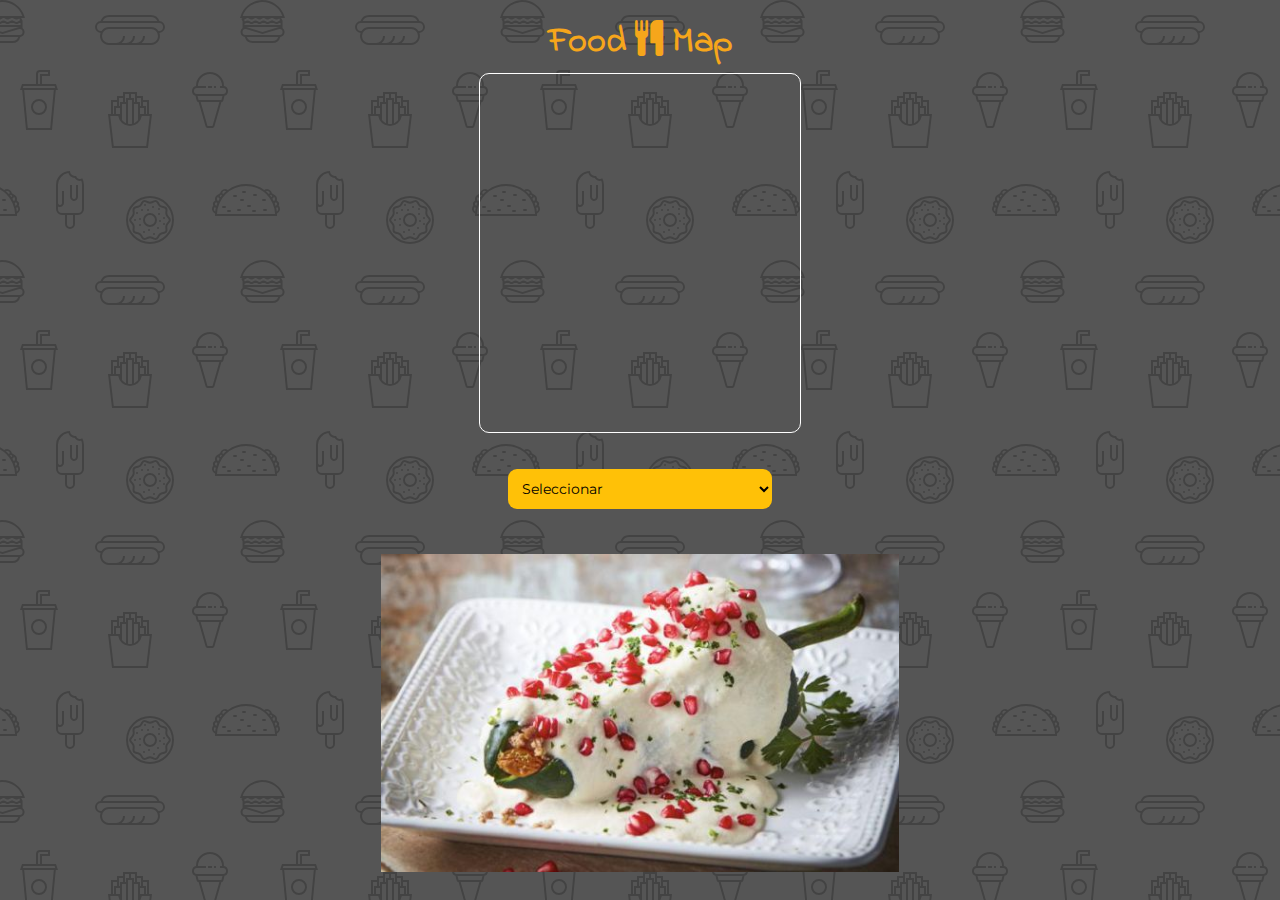
==== views/home.html @ 96c5d4b8 "Añadiendo vista splash y vista principal" ====
<!DOCTYPE html>
<html>
  <head>
    <meta charset="utf-8">
    <meta http-equiv="X-UA-Compatible" content="IE=edge">
    <meta name="viewport" content="width=device-width, initial-scale=1">
    <title>FoodMap - Home</title>
    <link rel="icon" type="image/png" href="../assets/images/icon.png">
    <link href="https://fonts.googleapis.com/css?family=Indie+Flower|Montserrat" rel="stylesheet">
    <link rel="stylesheet" href="https://maxcdn.bootstrapcdn.com/font-awesome/4.7.0/css/font-awesome.min.css">
    <!-- Latest compiled and minified CSS -->
    <link rel="stylesheet" href="https://maxcdn.bootstrapcdn.com/bootstrap/3.3.7/css/bootstrap.min.css" integrity="sha384-BVYiiSIFeK1dGmJRAkycuHAHRg32OmUcww7on3RYdg4Va+PmSTsz/K68vbdEjh4u" crossorigin="anonymous">
    <!-- Optional theme -->
    <link rel="stylesheet" href="https://maxcdn.bootstrapcdn.com/bootstrap/3.3.7/css/bootstrap-theme.min.css" integrity="sha384-rHyoN1iRsVXV4nD0JutlnGaslCJuC7uwjduW9SVrLvRYooPp2bWYgmgJQIXwl/Sp" crossorigin="anonymous">
    <!-- Mi css -->
    <link rel="stylesheet" type="text/css" href="../css/main.css">
  </head>
  <body>
    <main class="container-flex-column background-food">
      <div class="container-fluid">
        <div class="row">
          <div class="col-xs-12">
            <h1 class="text-center">Food <i class="fa fa-cutlery" aria-hidden="true"></i> Map</h1>
         </div>
         <div class="row">
           <div class="col-xs-12">
             <div class="container-map">
               <iframe src="https://www.google.com/maps/embed?pb=!1m10!1m8!1m3!1d15601.50026064973!2d-76.9585448!3d-12.1548486!3m2!1i1024!2i768!4f13.1!5e0!3m2!1ses!2spe!4v1514426864490" width="600" height="450" frameborder="0" style="border:0" allowfullscreen class="col-xs-12"></iframe>
             </div>
           </div>
          </div>
          <div class="row">
           <div class="col-xs-10 col-xs-offset-1">
             <select id="button-select">
               <option value="principal">Seleccionar</option>
               <option value="mexico">Mexicana</option>
               <option value="corea">Coreana</option>
               <option value="japon">Japonesa</option>
               <option value="peru">Peruana</option>
             </select>
           </div>
         </div>
       </div>
      </div>

      <!--Opciones-->
      <div class="container-fluid">
        <div id="principal-view" class="slider">
          <div class="row">
            <div class="col-xs-12">
              <ul>
				       <li>
                 <img src="../assets/images/chile-nogada.jpg" alt="Chile" class="img-responsive">
               </li>
				       <li>
                 <img src="http://youghaltennisclub.ie/wp-content/uploads/2014/06/Tennis-Wallpaper-High-Definition-700x300.jpg" alt="" class="img-responsive">
               </li>
				       <li>
                 <img src="http://welltechnically.com/wp-content/uploads/2013/08/android-wallpapers-700x300.jpg" alt="" class="img-responsive">
               </li>
				       <li>
                 <img src="http://welltechnically.com/wp-content/uploads/2013/09/android-widescreen-wallpaper-14165-hd-wallpapers-700x300.jpg" alt="" class="img-responsive">
               </li>
			        </ul>
            </div>
          </div>
        </div>

        <!--Comida mexicana-->
        <div id="mexican-food" class="hidden margin-div">
          <div class="row">
            <div class="col-xs-6">
              <img src="../assets/images/tacos.jpg" alt="" class="img-responsive imagen-circle">
            </div>
            <div class="col-xs-6">
              <img src="../assets/images/quesadillas.jpg" alt="" class="img-responsive imagen-circle">
            </div>
          </div>
          <div class="row">
            <div class="col-xs-6">
              <img src="../assets/images/enchiladas.jpg" alt="" class="img-responsive imagen-circle">
            </div>
            <div class="col-xs-6">
              <img src="../assets/images/chile-nogada.jpg" alt="" class="img-responsive imagen-circle">
            </div>
          </div>
          <div class="row">
            <div class="col-xs-6">
              <img src="../assets/images/tacos-pastor.jpg" alt="" class="img-responsive imagen-circle">
            </div>
            <div class="col-xs-6">
              <img src="../assets/images/pozole.jpg" alt="" class="img-responsive imagen-circle">
            </div>
          </div>
        </div>

        <!--Comida coreana-->
        <div id="korean-food" class="hidden margin-div">
          <div class="row">
            <div class="col-xs-6">
              <img src="../assets/images/kimbap.jpg" alt="" class="img-responsive imagen-circle">
            </div>
            <div class="col-xs-6">
              <img src="../assets/images/kimbap.jpg" alt="" class="img-responsive imagen-circle">
            </div>
          </div>
          <div class="row">
            <div class="col-xs-6">
              <img src="../assets/images/kimbap.jpg" alt="" class="img-responsive imagen-circle">
            </div>
            <div class="col-xs-6">
              <img src="../assets/images/kimbap.jpg" alt="" class="img-responsive imagen-circle">
            </div>
          </div>
          <div class="row">
            <div class="col-xs-6">
              <img src="../assets/images/kimbap.jpg" alt="" class="img-responsive imagen-circle">
            </div>
            <div class="col-xs-6">
              <img src="../assets/images/kimbap.jpg" alt="" class="img-responsive imagen-circle">
            </div>
          </div>
        </div>

        <!--Comida japonesa-->
        <div id="japanese-food" class="hidden margin-div">
          <div class="row">
            <div class="col-xs-6">
              <img src="../assets/images/kimbap.jpg" alt="" class="img-responsive imagen-circle">
            </div>
            <div class="col-xs-6">
              <img src="../assets/images/kimbap.jpg" alt="" class="img-responsive imagen-circle">
            </div>
          </div>
          <div class="row">
            <div class="col-xs-6">
              <img src="../assets/images/kimbap.jpg" alt="" class="img-responsive imagen-circle">
            </div>
            <div class="col-xs-6">
              <img src="../assets/images/kimbap.jpg" alt="" class="img-responsive imagen-circle">
            </div>
          </div>
          <div class="row">
            <div class="col-xs-6">
              <img src="../assets/images/kimbap.jpg" alt="" class="img-responsive imagen-circle">
            </div>
            <div class="col-xs-6">
              <img src="../assets/images/kimbap.jpg" alt="" class="img-responsive imagen-circle">
            </div>
          </div>
        </div>

        <!--Comida peruana-->
        <div id="peruvian-food" class="hidden margin-div">
          <div class="row">
            <div class="col-xs-6">
              <img src="../assets/images/kimbap.jpg" alt="" class="img-responsive imagen-circle">
            </div>
            <div class="col-xs-6">
              <img src="../assets/images/kimbap.jpg" alt="" class="img-responsive imagen-circle">
            </div>
          </div>
          <div class="row">
            <div class="col-xs-6">
              <img src="../assets/images/kimbap.jpg" alt="" class="img-responsive imagen-circle">
            </div>
            <div class="col-xs-6">
              <img src="../assets/images/kimbap.jpg" alt="" class="img-responsive imagen-circle">
            </div>
          </div>
          <div class="row">
            <div class="col-xs-6">
              <img src="../assets/images/kimbap.jpg" alt="" class="img-responsive imagen-circle">
            </div>
            <div class="col-xs-6">
              <img src="../assets/images/kimbap.jpg" alt="" class="img-responsive imagen-circle">
            </div>
          </div>
        </div>

        <!--Comida venezolana-->
        <div id="venezuelan-food" class="hidden margin-div">
          <div class="row">
            <div class="col-xs-6">
              <img src="../assets/images/kimbap.jpg" alt="" class="img-responsive imagen-circle">
            </div>
            <div class="col-xs-6">
              <img src="../assets/images/kimbap.jpg" alt="" class="img-responsive imagen-circle">
            </div>
          </div>
          <div class="row">
            <div class="col-xs-6">
              <img src="../assets/images/kimbap.jpg" alt="" class="img-responsive imagen-circle">
            </div>
            <div class="col-xs-6">
              <img src="../assets/images/kimbap.jpg" alt="" class="img-responsive imagen-circle">
            </div>
          </div>
          <div class="row">
            <div class="col-xs-6">
              <img src="../assets/images/kimbap.jpg" alt="" class="img-responsive">
            </div>
            <div class="col-xs-6">
            <img src="../assets/images/kimbap.jpg" alt="" class="img-responsive">
            </div>
          </div>
        </div>
      </div>
    </main>

    <script type="text/javascript" src="../vendors/jQuery/jquery-3.2.1.min.js"></script>
    <script src="https://maxcdn.bootstrapcdn.com/bootstrap/3.3.7/js/bootstrap.min.js" integrity="sha384-Tc5IQib027qvyjSMfHjOMaLkfuWVxZxUPnCJA7l2mCWNIpG9mGCD8wGNIcPD7Txa" crossorigin="anonymous"></script>
    <script type="text/javascript" src="../js/home.js"></script>
  </body>
</html>
---- css/main.css ----
* {
  margin: 0;
  padding: 0;
  box-sizing: border-box;
}
body{
  font-family: 'Montserrat', sans-serif;
  background-color: rgba(43,43,43,0.8);
  background-image: url("data:image/svg+xml,%3Csvg xmlns='http://www.w3.org/2000/svg' width='260' height='260' viewBox='0 0 260 260'%3E%3Cg fill-rule='evenodd'%3E%3Cg fill='%233c3c3c' fill-opacity='0.72'%3E%3Cpath d='M24.37 16c.2.65.39 1.32.54 2H21.17l1.17 2.34.45.9-.24.11V28a5 5 0 0 1-2.23 8.94l-.02.06a8 8 0 0 1-7.75 6h-20a8 8 0 0 1-7.74-6l-.02-.06A5 5 0 0 1-17.45 28v-6.76l-.79-1.58-.44-.9.9-.44.63-.32H-20a23.01 23.01 0 0 1 44.37-2zm-36.82 2a1 1 0 0 0-.44.1l-3.1 1.56.89 1.79 1.31-.66a3 3 0 0 1 2.69 0l2.2 1.1a1 1 0 0 0 .9 0l2.21-1.1a3 3 0 0 1 2.69 0l2.2 1.1a1 1 0 0 0 .9 0l2.21-1.1a3 3 0 0 1 2.69 0l2.2 1.1a1 1 0 0 0 .86.02l2.88-1.27a3 3 0 0 1 2.43 0l2.88 1.27a1 1 0 0 0 .85-.02l3.1-1.55-.89-1.79-1.42.71a3 3 0 0 1-2.56.06l-2.77-1.23a1 1 0 0 0-.4-.09h-.01a1 1 0 0 0-.4.09l-2.78 1.23a3 3 0 0 1-2.56-.06l-2.3-1.15a1 1 0 0 0-.45-.11h-.01a1 1 0 0 0-.44.1L.9 19.22a3 3 0 0 1-2.69 0l-2.2-1.1a1 1 0 0 0-.45-.11h-.01a1 1 0 0 0-.44.1l-2.21 1.11a3 3 0 0 1-2.69 0l-2.2-1.1a1 1 0 0 0-.45-.11h-.01zm0-2h-4.9a21.01 21.01 0 0 1 39.61 0h-2.09l-.06-.13-.26.13h-32.31zm30.35 7.68l1.36-.68h1.3v2h-36v-1.15l.34-.17 1.36-.68h2.59l1.36.68a3 3 0 0 0 2.69 0l1.36-.68h2.59l1.36.68a3 3 0 0 0 2.69 0L2.26 23h2.59l1.36.68a3 3 0 0 0 2.56.06l1.67-.74h3.23l1.67.74a3 3 0 0 0 2.56-.06zM-13.82 27l16.37 4.91L18.93 27h-32.75zm-.63 2h.34l16.66 5 16.67-5h.33a3 3 0 1 1 0 6h-34a3 3 0 1 1 0-6zm1.35 8a6 6 0 0 0 5.65 4h20a6 6 0 0 0 5.66-4H-13.1z'/%3E%3Cpath id='path6_fill-copy' d='M284.37 16c.2.65.39 1.32.54 2H281.17l1.17 2.34.45.9-.24.11V28a5 5 0 0 1-2.23 8.94l-.02.06a8 8 0 0 1-7.75 6h-20a8 8 0 0 1-7.74-6l-.02-.06a5 5 0 0 1-2.24-8.94v-6.76l-.79-1.58-.44-.9.9-.44.63-.32H240a23.01 23.01 0 0 1 44.37-2zm-36.82 2a1 1 0 0 0-.44.1l-3.1 1.56.89 1.79 1.31-.66a3 3 0 0 1 2.69 0l2.2 1.1a1 1 0 0 0 .9 0l2.21-1.1a3 3 0 0 1 2.69 0l2.2 1.1a1 1 0 0 0 .9 0l2.21-1.1a3 3 0 0 1 2.69 0l2.2 1.1a1 1 0 0 0 .86.02l2.88-1.27a3 3 0 0 1 2.43 0l2.88 1.27a1 1 0 0 0 .85-.02l3.1-1.55-.89-1.79-1.42.71a3 3 0 0 1-2.56.06l-2.77-1.23a1 1 0 0 0-.4-.09h-.01a1 1 0 0 0-.4.09l-2.78 1.23a3 3 0 0 1-2.56-.06l-2.3-1.15a1 1 0 0 0-.45-.11h-.01a1 1 0 0 0-.44.1l-2.21 1.11a3 3 0 0 1-2.69 0l-2.2-1.1a1 1 0 0 0-.45-.11h-.01a1 1 0 0 0-.44.1l-2.21 1.11a3 3 0 0 1-2.69 0l-2.2-1.1a1 1 0 0 0-.45-.11h-.01zm0-2h-4.9a21.01 21.01 0 0 1 39.61 0h-2.09l-.06-.13-.26.13h-32.31zm30.35 7.68l1.36-.68h1.3v2h-36v-1.15l.34-.17 1.36-.68h2.59l1.36.68a3 3 0 0 0 2.69 0l1.36-.68h2.59l1.36.68a3 3 0 0 0 2.69 0l1.36-.68h2.59l1.36.68a3 3 0 0 0 2.56.06l1.67-.74h3.23l1.67.74a3 3 0 0 0 2.56-.06zM246.18 27l16.37 4.91L278.93 27h-32.75zm-.63 2h.34l16.66 5 16.67-5h.33a3 3 0 1 1 0 6h-34a3 3 0 1 1 0-6zm1.35 8a6 6 0 0 0 5.65 4h20a6 6 0 0 0 5.66-4H246.9z'/%3E%3Cpath d='M159.5 21.02A9 9 0 0 0 151 15h-42a9 9 0 0 0-8.5 6.02 6 6 0 0 0 .02 11.96A8.99 8.99 0 0 0 109 45h42a9 9 0 0 0 8.48-12.02 6 6 0 0 0 .02-11.96zM151 17h-42a7 7 0 0 0-6.33 4h54.66a7 7 0 0 0-6.33-4zm-9.34 26a8.98 8.98 0 0 0 3.34-7h-2a7 7 0 0 1-7 7h-4.34a8.98 8.98 0 0 0 3.34-7h-2a7 7 0 0 1-7 7h-4.34a8.98 8.98 0 0 0 3.34-7h-2a7 7 0 0 1-7 7h-7a7 7 0 1 1 0-14h42a7 7 0 1 1 0 14h-9.34zM109 27a9 9 0 0 0-7.48 4H101a4 4 0 1 1 0-8h58a4 4 0 0 1 0 8h-.52a9 9 0 0 0-7.48-4h-42z'/%3E%3Cpath d='M39 115a8 8 0 1 0 0-16 8 8 0 0 0 0 16zm6-8a6 6 0 1 1-12 0 6 6 0 0 1 12 0zm-3-29v-2h8v-6H40a4 4 0 0 0-4 4v10H22l-1.33 4-.67 2h2.19L26 130h26l3.81-40H58l-.67-2L56 84H42v-6zm-4-4v10h2V74h8v-2h-8a2 2 0 0 0-2 2zm2 12h14.56l.67 2H22.77l.67-2H40zm13.8 4H24.2l3.62 38h22.36l3.62-38z'/%3E%3Cpath d='M129 92h-6v4h-6v4h-6v14h-3l.24 2 3.76 32h36l3.76-32 .24-2h-3v-14h-6v-4h-6v-4h-8zm18 22v-12h-4v4h3v8h1zm-3 0v-6h-4v6h4zm-6 6v-16h-4v19.17c1.6-.7 2.97-1.8 4-3.17zm-6 3.8V100h-4v23.8a10.04 10.04 0 0 0 4 0zm-6-.63V104h-4v16a10.04 10.04 0 0 0 4 3.17zm-6-9.17v-6h-4v6h4zm-6 0v-8h3v-4h-4v12h1zm27-12v-4h-4v4h3v4h1v-4zm-6 0v-8h-4v4h3v4h1zm-6-4v-4h-4v8h1v-4h3zm-6 4v-4h-4v8h1v-4h3zm7 24a12 12 0 0 0 11.83-10h7.92l-3.53 30h-32.44l-3.53-30h7.92A12 12 0 0 0 130 126z'/%3E%3Cpath d='M212 86v2h-4v-2h4zm4 0h-2v2h2v-2zm-20 0v.1a5 5 0 0 0-.56 9.65l.06.25 1.12 4.48a2 2 0 0 0 1.94 1.52h.01l7.02 24.55a2 2 0 0 0 1.92 1.45h4.98a2 2 0 0 0 1.92-1.45l7.02-24.55a2 2 0 0 0 1.95-1.52L224.5 96l.06-.25a5 5 0 0 0-.56-9.65V86a14 14 0 0 0-28 0zm4 0h6v2h-9a3 3 0 1 0 0 6H223a3 3 0 1 0 0-6H220v-2h2a12 12 0 1 0-24 0h2zm-1.44 14l-1-4h24.88l-1 4h-22.88zm8.95 26l-6.86-24h18.7l-6.86 24h-4.98zM150 242a22 22 0 1 0 0-44 22 22 0 0 0 0 44zm24-22a24 24 0 1 1-48 0 24 24 0 0 1 48 0zm-28.38 17.73l2.04-.87a6 6 0 0 1 4.68 0l2.04.87a2 2 0 0 0 2.5-.82l1.14-1.9a6 6 0 0 1 3.79-2.75l2.15-.5a2 2 0 0 0 1.54-2.12l-.19-2.2a6 6 0 0 1 1.45-4.46l1.45-1.67a2 2 0 0 0 0-2.62l-1.45-1.67a6 6 0 0 1-1.45-4.46l.2-2.2a2 2 0 0 0-1.55-2.13l-2.15-.5a6 6 0 0 1-3.8-2.75l-1.13-1.9a2 2 0 0 0-2.5-.8l-2.04.86a6 6 0 0 1-4.68 0l-2.04-.87a2 2 0 0 0-2.5.82l-1.14 1.9a6 6 0 0 1-3.79 2.75l-2.15.5a2 2 0 0 0-1.54 2.12l.19 2.2a6 6 0 0 1-1.45 4.46l-1.45 1.67a2 2 0 0 0 0 2.62l1.45 1.67a6 6 0 0 1 1.45 4.46l-.2 2.2a2 2 0 0 0 1.55 2.13l2.15.5a6 6 0 0 1 3.8 2.75l1.13 1.9a2 2 0 0 0 2.5.8zm2.82.97a4 4 0 0 1 3.12 0l2.04.87a4 4 0 0 0 4.99-1.62l1.14-1.9a4 4 0 0 1 2.53-1.84l2.15-.5a4 4 0 0 0 3.09-4.24l-.2-2.2a4 4 0 0 1 .97-2.98l1.45-1.67a4 4 0 0 0 0-5.24l-1.45-1.67a4 4 0 0 1-.97-2.97l.2-2.2a4 4 0 0 0-3.09-4.25l-2.15-.5a4 4 0 0 1-2.53-1.84l-1.14-1.9a4 4 0 0 0-5-1.62l-2.03.87a4 4 0 0 1-3.12 0l-2.04-.87a4 4 0 0 0-4.99 1.62l-1.14 1.9a4 4 0 0 1-2.53 1.84l-2.15.5a4 4 0 0 0-3.09 4.24l.2 2.2a4 4 0 0 1-.97 2.98l-1.45 1.67a4 4 0 0 0 0 5.24l1.45 1.67a4 4 0 0 1 .97 2.97l-.2 2.2a4 4 0 0 0 3.09 4.25l2.15.5a4 4 0 0 1 2.53 1.84l1.14 1.9a4 4 0 0 0 5 1.62l2.03-.87zM152 207a1 1 0 1 1 2 0 1 1 0 0 1-2 0zm6 2a1 1 0 1 1 2 0 1 1 0 0 1-2 0zm-11 1a1 1 0 1 1 2 0 1 1 0 0 1-2 0zm-6 0a1 1 0 1 1 2 0 1 1 0 0 1-2 0zm3-5a1 1 0 1 1 2 0 1 1 0 0 1-2 0zm-8 8a1 1 0 1 1 2 0 1 1 0 0 1-2 0zm3 6a1 1 0 1 1 2 0 1 1 0 0 1-2 0zm0 6a1 1 0 1 1 2 0 1 1 0 0 1-2 0zm4 7a1 1 0 1 1 2 0 1 1 0 0 1-2 0zm5-2a1 1 0 1 1 2 0 1 1 0 0 1-2 0zm5 4a1 1 0 1 1 2 0 1 1 0 0 1-2 0zm4-6a1 1 0 1 1 2 0 1 1 0 0 1-2 0zm6-4a1 1 0 1 1 2 0 1 1 0 0 1-2 0zm-4-3a1 1 0 1 1 2 0 1 1 0 0 1-2 0zm4-3a1 1 0 1 1 2 0 1 1 0 0 1-2 0zm-5-4a1 1 0 1 1 2 0 1 1 0 0 1-2 0zm-24 6a1 1 0 1 1 2 0 1 1 0 0 1-2 0zm16 5a5 5 0 1 0 0-10 5 5 0 0 0 0 10zm7-5a7 7 0 1 1-14 0 7 7 0 0 1 14 0zm86-29a1 1 0 0 0 0 2h2a1 1 0 0 0 0-2h-2zm19 9a1 1 0 0 1 1-1h2a1 1 0 0 1 0 2h-2a1 1 0 0 1-1-1zm-14 5a1 1 0 0 0 0 2h2a1 1 0 0 0 0-2h-2zm-25 1a1 1 0 0 0 0 2h2a1 1 0 0 0 0-2h-2zm5 4a1 1 0 0 0 0 2h2a1 1 0 0 0 0-2h-2zm9 0a1 1 0 0 1 1-1h2a1 1 0 0 1 0 2h-2a1 1 0 0 1-1-1zm15 1a1 1 0 0 1 1-1h2a1 1 0 0 1 0 2h-2a1 1 0 0 1-1-1zm12-2a1 1 0 0 0 0 2h2a1 1 0 0 0 0-2h-2zm-11-14a1 1 0 0 1 1-1h2a1 1 0 0 1 0 2h-2a1 1 0 0 1-1-1zm-19 0a1 1 0 0 0 0 2h2a1 1 0 0 0 0-2h-2zm6 5a1 1 0 0 1 1-1h2a1 1 0 0 1 0 2h-2a1 1 0 0 1-1-1zm-25 15c0-.47.01-.94.03-1.4a5 5 0 0 1-1.7-8 3.99 3.99 0 0 1 1.88-5.18 5 5 0 0 1 3.4-6.22 3 3 0 0 1 1.46-1.05 5 5 0 0 1 7.76-3.27A30.86 30.86 0 0 1 246 184c6.79 0 13.06 2.18 18.17 5.88a5 5 0 0 1 7.76 3.27 3 3 0 0 1 1.47 1.05 5 5 0 0 1 3.4 6.22 4 4 0 0 1 1.87 5.18 4.98 4.98 0 0 1-1.7 8c.02.46.03.93.03 1.4v1h-62v-1zm.83-7.17a30.9 30.9 0 0 0-.62 3.57 3 3 0 0 1-.61-4.2c.37.28.78.49 1.23.63zm1.49-4.61c-.36.87-.68 1.76-.96 2.68a2 2 0 0 1-.21-3.71c.33.4.73.75 1.17 1.03zm2.32-4.54c-.54.86-1.03 1.76-1.49 2.68a3 3 0 0 1-.07-4.67 3 3 0 0 0 1.56 1.99zm1.14-1.7c.35-.5.72-.98 1.1-1.46a1 1 0 1 0-1.1 1.45zm5.34-5.77c-1.03.86-2 1.79-2.9 2.77a3 3 0 0 0-1.11-.77 3 3 0 0 1 4-2zm42.66 2.77c-.9-.98-1.87-1.9-2.9-2.77a3 3 0 0 1 4.01 2 3 3 0 0 0-1.1.77zm1.34 1.54c.38.48.75.96 1.1 1.45a1 1 0 1 0-1.1-1.45zm3.73 5.84c-.46-.92-.95-1.82-1.5-2.68a3 3 0 0 0 1.57-1.99 3 3 0 0 1-.07 4.67zm1.8 4.53c-.29-.9-.6-1.8-.97-2.67.44-.28.84-.63 1.17-1.03a2 2 0 0 1-.2 3.7zm1.14 5.51c-.14-1.21-.35-2.4-.62-3.57.45-.14.86-.35 1.23-.63a2.99 2.99 0 0 1-.6 4.2zM275 214a29 29 0 0 0-57.97 0h57.96zM72.33 198.12c-.21-.32-.34-.7-.34-1.12v-12h-2v12a4.01 4.01 0 0 0 7.09 2.54c.57-.69.91-1.57.91-2.54v-12h-2v12a1.99 1.99 0 0 1-2 2 2 2 0 0 1-1.66-.88zM75 176c.38 0 .74-.04 1.1-.12a4 4 0 0 0 6.19 2.4A13.94 13.94 0 0 1 84 185v24a6 6 0 0 1-6 6h-3v9a5 5 0 1 1-10 0v-9h-3a6 6 0 0 1-6-6v-24a14 14 0 0 1 14-14 5 5 0 0 0 5 5zm-17 15v12a1.99 1.99 0 0 0 1.22 1.84 2 2 0 0 0 2.44-.72c.21-.32.34-.7.34-1.12v-12h2v12a3.98 3.98 0 0 1-5.35 3.77 3.98 3.98 0 0 1-.65-.3V209a4 4 0 0 0 4 4h16a4 4 0 0 0 4-4v-24c.01-1.53-.23-2.88-.72-4.17-.43.1-.87.16-1.28.17a6 6 0 0 1-5.2-3 7 7 0 0 1-6.47-4.88A12 12 0 0 0 58 185v6zm9 24v9a3 3 0 1 0 6 0v-9h-6z'/%3E%3Cpath d='M-17 191a1 1 0 0 0 0 2h2a1 1 0 0 0 0-2h-2zm19 9a1 1 0 0 1 1-1h2a1 1 0 0 1 0 2H3a1 1 0 0 1-1-1zm-14 5a1 1 0 0 0 0 2h2a1 1 0 0 0 0-2h-2zm-25 1a1 1 0 0 0 0 2h2a1 1 0 0 0 0-2h-2zm5 4a1 1 0 0 0 0 2h2a1 1 0 0 0 0-2h-2zm9 0a1 1 0 0 1 1-1h2a1 1 0 0 1 0 2h-2a1 1 0 0 1-1-1zm15 1a1 1 0 0 1 1-1h2a1 1 0 0 1 0 2h-2a1 1 0 0 1-1-1zm12-2a1 1 0 0 0 0 2h2a1 1 0 0 0 0-2H4zm-11-14a1 1 0 0 1 1-1h2a1 1 0 0 1 0 2h-2a1 1 0 0 1-1-1zm-19 0a1 1 0 0 0 0 2h2a1 1 0 0 0 0-2h-2zm6 5a1 1 0 0 1 1-1h2a1 1 0 0 1 0 2h-2a1 1 0 0 1-1-1zm-25 15c0-.47.01-.94.03-1.4a5 5 0 0 1-1.7-8 3.99 3.99 0 0 1 1.88-5.18 5 5 0 0 1 3.4-6.22 3 3 0 0 1 1.46-1.05 5 5 0 0 1 7.76-3.27A30.86 30.86 0 0 1-14 184c6.79 0 13.06 2.18 18.17 5.88a5 5 0 0 1 7.76 3.27 3 3 0 0 1 1.47 1.05 5 5 0 0 1 3.4 6.22 4 4 0 0 1 1.87 5.18 4.98 4.98 0 0 1-1.7 8c.02.46.03.93.03 1.4v1h-62v-1zm.83-7.17a30.9 30.9 0 0 0-.62 3.57 3 3 0 0 1-.61-4.2c.37.28.78.49 1.23.63zm1.49-4.61c-.36.87-.68 1.76-.96 2.68a2 2 0 0 1-.21-3.71c.33.4.73.75 1.17 1.03zm2.32-4.54c-.54.86-1.03 1.76-1.49 2.68a3 3 0 0 1-.07-4.67 3 3 0 0 0 1.56 1.99zm1.14-1.7c.35-.5.72-.98 1.1-1.46a1 1 0 1 0-1.1 1.45zm5.34-5.77c-1.03.86-2 1.79-2.9 2.77a3 3 0 0 0-1.11-.77 3 3 0 0 1 4-2zm42.66 2.77c-.9-.98-1.87-1.9-2.9-2.77a3 3 0 0 1 4.01 2 3 3 0 0 0-1.1.77zm1.34 1.54c.38.48.75.96 1.1 1.45a1 1 0 1 0-1.1-1.45zm3.73 5.84c-.46-.92-.95-1.82-1.5-2.68a3 3 0 0 0 1.57-1.99 3 3 0 0 1-.07 4.67zm1.8 4.53c-.29-.9-.6-1.8-.97-2.67.44-.28.84-.63 1.17-1.03a2 2 0 0 1-.2 3.7zm1.14 5.51c-.14-1.21-.35-2.4-.62-3.57.45-.14.86-.35 1.23-.63a2.99 2.99 0 0 1-.6 4.2zM15 214a29 29 0 0 0-57.97 0h57.96z'/%3E%3C/g%3E%3C/g%3E%3C/svg%3E");
}

.vh100 {
	height: 100vh;
}
.container-flex-column{
	display: flex;
	flex-direction: column;
	justify-content: center;
  align-items: center;
}

/*Estilos para SPLASH*/
h1{
  font-family: 'Indie Flower', cursive;
  z-index: 1000;
  color: #f6a61b;
  font-weight: bold;
}
.red{
  color: red;
}
/*Estilos para HOME*/
/*Estilos para el mapa*/
.container-map{
  align-items: center;
  border: 1px solid white;
  height: 40vh;
  padding: 10px;
  border-radius: 10px
}
.container-map iframe{
  padding: 0;
  height: 36.5vh;
  border-radius: 10px;
  border: 0;
}
select{
  outline: none;
  margin-top: 4vh;
  align-items: center;
  justify-content: center;
  width: 100%;
  border-radius: 9px;
  background: rgb(255,193,7);
  border: rgb(255,193,7);
  padding: 10px;
  color: black;
}

/*Estilos para el carrusel automático*/
.slider {
	width: 95%;
  margin: auto;
  margin-top: 5vh;
	overflow: hidden;
}

.slider ul {
	display: flex;
	padding: 0;
	width: 400%;
	animation: cambio 20s infinite alternate linear;
}

.slider li {
	width: 100%;
	list-style: none;
}

.slider img {
	width: 100%;
}

@keyframes cambio {
	0% {margin-left: 0;}
	20% {margin-left: 0;}

	25% {margin-left: -100%;}
	45% {margin-left: -100%;}

	50% {margin-left: -200%;}
	70% {margin-left: -200%;}

	75% {margin-left: -300%;}
	100% {margin-left: -300%;}
}

.margin-div{
  margin-top: 4vh;
  margin-bottom: 10vh;
}
.imagen-circle{
  height: 150px;
  width: 150px;
  border-radius: 50%;
  margin-top: 2vh
}
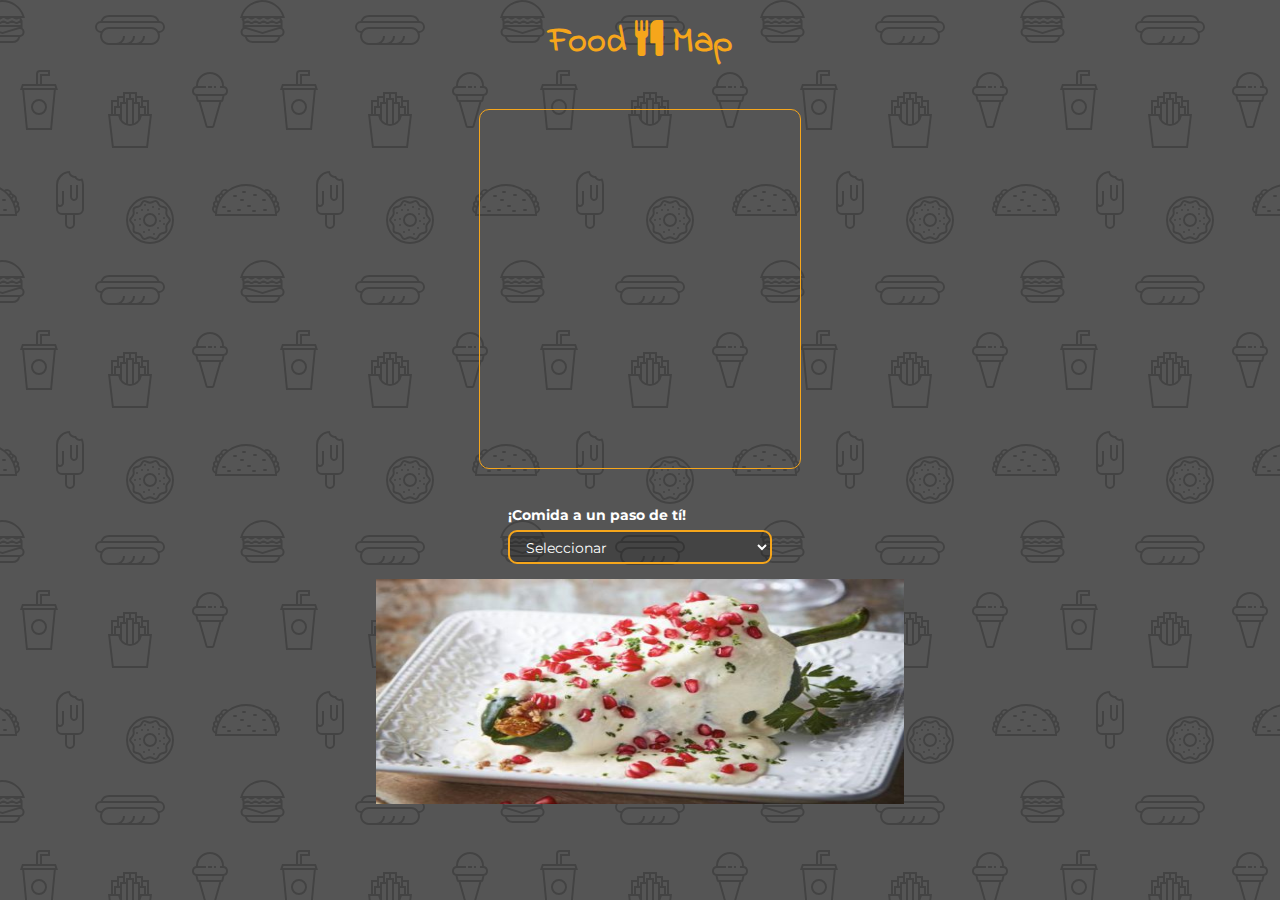
==== commit 2d50d9ac: "Agregando modales a secciones de comida mexicana y coreana" ====
--- a/views/home.html
+++ b/views/home.html
@@ -29,21 +29,25 @@
              </div>
            </div>
           </div>
+          <!--Filtros para tipo de comida-->
           <div class="row">
            <div class="col-xs-10 col-xs-offset-1">
-             <select id="button-select">
-               <option value="principal">Seleccionar</option>
-               <option value="mexico">Mexicana</option>
-               <option value="corea">Coreana</option>
-               <option value="japon">Japonesa</option>
-               <option value="peru">Peruana</option>
-             </select>
+             <div class="form-group">
+              <label for="sel1" class="label-color">¡Comida a un paso de tí!</label>
+              <select class="form-control" id="sel1">
+                <option value="principal">Seleccionar</option>
+                <option class="styles-option" value="mexico">Mexicana</option>
+                <option class="styles-option" value="corea">Coreana</option>
+                <option class="styles-option" value="japon">Japonesa</option>
+                <option class="styles-option" value="peru">Peruana</option>
+              </select>
+            </div>
            </div>
          </div>
        </div>
       </div>
 
-      <!--Opciones-->
+      <!--Slider-->
       <div class="container-fluid">
         <div id="principal-view" class="slider">
           <div class="row">
@@ -53,161 +57,643 @@
                  <img src="../assets/images/chile-nogada.jpg" alt="Chile" class="img-responsive">
                </li>
 				       <li>
-                 <img src="http://youghaltennisclub.ie/wp-content/uploads/2014/06/Tennis-Wallpaper-High-Definition-700x300.jpg" alt="" class="img-responsive">
+                 <img src="../assets/images/kimbap.jpg" alt="Kimbap" class="img-responsive">
                </li>
 				       <li>
-                 <img src="http://welltechnically.com/wp-content/uploads/2013/08/android-wallpapers-700x300.jpg" alt="" class="img-responsive">
+                 <img src="../assets/images/sushi.jpg" alt="Sushi" class="img-responsive">
                </li>
 				       <li>
-                 <img src="http://welltechnically.com/wp-content/uploads/2013/09/android-widescreen-wallpaper-14165-hd-wallpapers-700x300.jpg" alt="" class="img-responsive">
+                 <img src="../assets/images/juanes.jpg" alt="Juanes" class="img-responsive">
                </li>
 			        </ul>
             </div>
           </div>
         </div>
 
-        <!--Comida mexicana-->
+        <!--Comida mexicana---------------------->
         <div id="mexican-food" class="hidden margin-div">
           <div class="row">
             <div class="col-xs-6">
-              <img src="../assets/images/tacos.jpg" alt="" class="img-responsive imagen-circle">
-            </div>
-            <div class="col-xs-6">
-              <img src="../assets/images/quesadillas.jpg" alt="" class="img-responsive imagen-circle">
-            </div>
-          </div>
-          <div class="row">
-            <div class="col-xs-6">
-              <img src="../assets/images/enchiladas.jpg" alt="" class="img-responsive imagen-circle">
-            </div>
-            <div class="col-xs-6">
-              <img src="../assets/images/chile-nogada.jpg" alt="" class="img-responsive imagen-circle">
-            </div>
-          </div>
-          <div class="row">
-            <div class="col-xs-6">
-              <img src="../assets/images/tacos-pastor.jpg" alt="" class="img-responsive imagen-circle">
-            </div>
-            <div class="col-xs-6">
-              <img src="../assets/images/pozole.jpg" alt="" class="img-responsive imagen-circle">
-            </div>
-          </div>
-        </div>
-
-        <!--Comida coreana-->
+              <img src="../assets/images/tacos.jpg" alt="" class="img-responsive imagen-circle" data-target='#taqueria' data-toggle="modal">
+            </div>
+            <div class="col-xs-6">
+              <img src="../assets/images/quesadillas.jpg" alt="" class="img-responsive imagen-circle" data-target='#chilis' data-toggle="modal">
+            </div>
+          </div>
+          <div class="row">
+            <div class="col-xs-6">
+              <img src="../assets/images/enchiladas.jpg" alt="" class="img-responsive imagen-circle" data-target='#torito' data-toggle="modal">
+            </div>
+            <div class="col-xs-6">
+              <img src="../assets/images/chile-nogada.jpg" alt="" class="img-responsive imagen-circle" data-target='#tack' data-toggle="modal">
+            </div>
+          </div>
+          <div class="row">
+            <div class="col-xs-6">
+              <img src="../assets/images/tacos-pastor.jpg" alt="" class="img-responsive imagen-circle" data-target='#tu-taco' data-toggle="modal">
+            </div>
+            <div class="col-xs-6">
+              <img src="../assets/images/pozole.jpg" alt="" class="img-responsive imagen-circle"  data-target='#taco-naco' data-toggle="modal">
+            </div>
+          </div>
+        </div>
+
+        <!--Comida coreana---------------------->
         <div id="korean-food" class="hidden margin-div">
           <div class="row">
             <div class="col-xs-6">
-              <img src="../assets/images/kimbap.jpg" alt="" class="img-responsive imagen-circle">
-            </div>
-            <div class="col-xs-6">
-              <img src="../assets/images/kimbap.jpg" alt="" class="img-responsive imagen-circle">
-            </div>
-          </div>
-          <div class="row">
-            <div class="col-xs-6">
-              <img src="../assets/images/kimbap.jpg" alt="" class="img-responsive imagen-circle">
-            </div>
-            <div class="col-xs-6">
-              <img src="../assets/images/kimbap.jpg" alt="" class="img-responsive imagen-circle">
-            </div>
-          </div>
-          <div class="row">
-            <div class="col-xs-6">
-              <img src="../assets/images/kimbap.jpg" alt="" class="img-responsive imagen-circle">
-            </div>
-            <div class="col-xs-6">
-              <img src="../assets/images/kimbap.jpg" alt="" class="img-responsive imagen-circle">
-            </div>
-          </div>
-        </div>
-
-        <!--Comida japonesa-->
+              <img src="../assets/images/kimbap.jpg" alt="" class="img-responsive imagen-circle" data-target='#dos-hermanos' data-toggle="modal">
+            </div>
+            <div class="col-xs-6">
+              <img src="../assets/images/bibimbap.jpg" alt="" class="img-responsive imagen-circle" data-target='#no-da-ji' data-toggle="modal">
+            </div>
+          </div>
+          <div class="row">
+            <div class="col-xs-6">
+              <img src="../assets/images/jajangmyeon.jpg" alt="" class="img-responsive imagen-circle" data-target='#dae-jang' data-toggle="modal">
+            </div>
+            <div class="col-xs-6">
+              <img src="../assets/images/manduguk.jpg" alt="" class="img-responsive imagen-circle" data-target='#sr-kim' data-toggle="modal">
+            </div>
+          </div>
+          <div class="row">
+            <div class="col-xs-6">
+              <img src="../assets/images/tteokbokki.jpg" alt="" class="img-responsive imagen-circle" data-target='#namu' data-toggle="modal">
+            </div>
+            <div class="col-xs-6">
+              <img src="../assets/images/ssambap.jpg" alt="" class="img-responsive imagen-circle" data-target='#shifudoki' data-toggle="modal">
+            </div>
+          </div>
+        </div>
+
+        <!--Comida japonesa--------------------->
         <div id="japanese-food" class="hidden margin-div">
           <div class="row">
             <div class="col-xs-6">
-              <img src="../assets/images/kimbap.jpg" alt="" class="img-responsive imagen-circle">
-            </div>
-            <div class="col-xs-6">
-              <img src="../assets/images/kimbap.jpg" alt="" class="img-responsive imagen-circle">
-            </div>
-          </div>
-          <div class="row">
-            <div class="col-xs-6">
-              <img src="../assets/images/kimbap.jpg" alt="" class="img-responsive imagen-circle">
-            </div>
-            <div class="col-xs-6">
-              <img src="../assets/images/kimbap.jpg" alt="" class="img-responsive imagen-circle">
-            </div>
-          </div>
-          <div class="row">
-            <div class="col-xs-6">
-              <img src="../assets/images/kimbap.jpg" alt="" class="img-responsive imagen-circle">
-            </div>
-            <div class="col-xs-6">
-              <img src="../assets/images/kimbap.jpg" alt="" class="img-responsive imagen-circle">
-            </div>
-          </div>
-        </div>
-
-        <!--Comida peruana-->
+              <img src="../assets/images/tsukemono.jpg" alt="" class="img-responsive imagen-circle">
+            </div>
+            <div class="col-xs-6">
+              <img src="../assets/images/ramen.jpg" alt="" class="img-responsive imagen-circle">
+            </div>
+          </div>
+          <div class="row">
+            <div class="col-xs-6">
+              <img src="../assets/images/katsu.jpg" alt="" class="img-responsive imagen-circle">
+            </div>
+            <div class="col-xs-6">
+              <img src="../assets/images/sushi.jpg" alt="" class="img-responsive imagen-circle">
+            </div>
+          </div>
+          <div class="row">
+            <div class="col-xs-6">
+              <img src="../assets/images/tofu.jpg" alt="" class="img-responsive imagen-circle">
+            </div>
+            <div class="col-xs-6">
+              <img src="../assets/images/tempura.jpg" alt="" class="img-responsive imagen-circle">
+            </div>
+          </div>
+        </div>
+
+        <!--Comida peruana---------------------->
         <div id="peruvian-food" class="hidden margin-div">
           <div class="row">
             <div class="col-xs-6">
-              <img src="../assets/images/kimbap.jpg" alt="" class="img-responsive imagen-circle">
-            </div>
-            <div class="col-xs-6">
-              <img src="../assets/images/kimbap.jpg" alt="" class="img-responsive imagen-circle">
-            </div>
-          </div>
-          <div class="row">
-            <div class="col-xs-6">
-              <img src="../assets/images/kimbap.jpg" alt="" class="img-responsive imagen-circle">
-            </div>
-            <div class="col-xs-6">
-              <img src="../assets/images/kimbap.jpg" alt="" class="img-responsive imagen-circle">
-            </div>
-          </div>
-          <div class="row">
-            <div class="col-xs-6">
-              <img src="../assets/images/kimbap.jpg" alt="" class="img-responsive imagen-circle">
-            </div>
-            <div class="col-xs-6">
-              <img src="../assets/images/kimbap.jpg" alt="" class="img-responsive imagen-circle">
-            </div>
-          </div>
-        </div>
-
-        <!--Comida venezolana-->
-        <div id="venezuelan-food" class="hidden margin-div">
-          <div class="row">
-            <div class="col-xs-6">
-              <img src="../assets/images/kimbap.jpg" alt="" class="img-responsive imagen-circle">
-            </div>
-            <div class="col-xs-6">
-              <img src="../assets/images/kimbap.jpg" alt="" class="img-responsive imagen-circle">
-            </div>
-          </div>
-          <div class="row">
-            <div class="col-xs-6">
-              <img src="../assets/images/kimbap.jpg" alt="" class="img-responsive imagen-circle">
-            </div>
-            <div class="col-xs-6">
-              <img src="../assets/images/kimbap.jpg" alt="" class="img-responsive imagen-circle">
-            </div>
-          </div>
-          <div class="row">
-            <div class="col-xs-6">
-              <img src="../assets/images/kimbap.jpg" alt="" class="img-responsive">
-            </div>
-            <div class="col-xs-6">
-            <img src="../assets/images/kimbap.jpg" alt="" class="img-responsive">
+              <img src="../assets/images/causa.jpg" alt="" class="img-responsive imagen-circle">
+            </div>
+            <div class="col-xs-6">
+              <img src="../assets/images/ceviche.jpg" alt="" class="img-responsive imagen-circle">
+            </div>
+          </div>
+          <div class="row">
+            <div class="col-xs-6">
+              <img src="../assets/images/aji-gallina.jpg" alt="" class="img-responsive imagen-circle">
+            </div>
+            <div class="col-xs-6">
+              <img src="../assets/images/anticuchos.jpg" alt="" class="img-responsive imagen-circle">
+            </div>
+          </div>
+          <div class="row">
+            <div class="col-xs-6">
+              <img src="../assets/images/juanes.jpg" alt="" class="img-responsive imagen-circle">
+            </div>
+            <div class="col-xs-6">
+              <img src="../assets/images/aeropuerto.jpg" alt="" class="img-responsive imagen-circle">
             </div>
           </div>
         </div>
       </div>
     </main>
 
+    <!---MODALES---------------------------------------------->
+
+    <!--Modales Mexican-Food---------------------------------------------------------------------------------------->
+
+    <!--Modal Restaurante 'Taquería No te rajes'-->
+    <div id="taqueria" class="modal fade my-modals" tabindex="-1" role="dialog" aria-labelledby="gridSystemModalLabel">
+      <div class="modal-dialog" role="document">
+        <div class="modal-content">
+          <div class="modal-header">
+            <button type="button" class="close white" data-dismiss="modal" aria-label="Close"><span aria-hidden="true">&times;</span></button>
+            <h3 class="modal-title text-center" id="gridSystemModalLabel">Taquería 'No te rajes'</h3>
+          </div>
+          <div class="modal-body">
+            <div class="row">
+              <div class="col-xs-12">
+                <div class="container-map-modal">
+                  <iframe src="https://www.google.com/maps/embed?pb=!1m10!1m8!1m3!1d15601.50026064973!2d-76.9585448!3d-12.1548486!3m2!1i1024!2i768!4f13.1!5e0!3m2!1ses!2spe!4v1514426864490" width="600" height="450" frameborder="0" style="border:0" allowfullscreen class="col-xs-12"></iframe>
+                </div>
+              </div>
+            </div>
+            <div class="row">
+              <div class="col-xs-12 text-center">
+                <span class="glyphicon glyphicon-star yellow" aria-hidden="true"></span>
+                <span class="glyphicon glyphicon-star yellow" aria-hidden="true"></span>
+                <span class="glyphicon glyphicon-star yellow" aria-hidden="true"></span>
+                <span class="glyphicon glyphicon-star-empty yellow" aria-hidden="true"></span>
+                <span class="glyphicon glyphicon-star-empty yellow" aria-hidden="true"></span>
+              </div>
+            </div>
+            <div class="row">
+              <div class="col-xs-12">
+                <h4 class="text-center">Av. Alfredo Benavides 1083, Miraflores.</h4>
+                <p class="text-center">Rango: $$$ - $$$$$</p>
+                <p class="text-center">Delivery: Sí.</p>
+                <p class="text-center">Teléfono: 959 511 813.</p>
+              </div>
+            </div>
+          </div>
+          <div class="modal-footer">
+            <button type="button" class="btn col-xs-4 col-xs-offset-4 button-modal" data-dismiss="modal">Pedir ahora</button>
+          </div>
+        </div>
+      </div>
+    </div>
+    <!-- /.modal -->
+
+    <!--Modal Restaurante 'Chili's'-->
+    <div id="chilis" class="modal fade my-modals" tabindex="-1" role="dialog" aria-labelledby="gridSystemModalLabel">
+      <div class="modal-dialog" role="document">
+        <div class="modal-content">
+          <div class="modal-header">
+            <button type="button" class="close white" data-dismiss="modal" aria-label="Close"><span aria-hidden="true">&times;</span></button>
+            <h3 class="modal-title text-center" id="gridSystemModalLabel">Chili's</h3>
+          </div>
+          <div class="modal-body">
+            <div class="row">
+              <div class="col-xs-12">
+                <div class="container-map-modal">
+                  <iframe src="https://www.google.com/maps/embed?pb=!1m10!1m8!1m3!1d15601.50026064973!2d-76.9585448!3d-12.1548486!3m2!1i1024!2i768!4f13.1!5e0!3m2!1ses!2spe!4v1514426864490" width="600" height="450" frameborder="0" style="border:0" allowfullscreen class="col-xs-12"></iframe>
+                </div>
+              </div>
+            </div>
+            <div class="row">
+              <div class="col-xs-12 text-center">
+                <span class="glyphicon glyphicon-star yellow" aria-hidden="true"></span>
+                <span class="glyphicon glyphicon-star yellow" aria-hidden="true"></span>
+                <span class="glyphicon glyphicon-star yellow" aria-hidden="true"></span>
+                <span class="glyphicon glyphicon-star yellow" aria-hidden="true"></span>
+                <span class="glyphicon glyphicon-star-empty yellow" aria-hidden="true"></span>
+              </div>
+            </div>
+            <div class="row">
+              <div class="col-xs-12">
+                <h4 class="text-center">Av. Alfredo Benavides 1780, Miraflores 15048.</h4>
+                <p class="text-center">Rango: $$$$ - $$$$$</p>
+                <p class="text-center">Delivery: Sí.</p>
+                <p class="text-center">Teléfono: (01) 5055000.</p>
+              </div>
+            </div>
+          </div>
+          <div class="modal-footer">
+            <button type="button" class="btn col-xs-4 col-xs-offset-4 button-modal" data-dismiss="modal">Pedir ahora</button>
+          </div>
+        </div>
+      </div>
+    </div>
+    <!-- /.modal -->
+
+    <!--Modal Restaurante 'El torito'-->
+    <div id="torito" class="modal fade my-modals" tabindex="-1" role="dialog" aria-labelledby="gridSystemModalLabel">
+      <div class="modal-dialog" role="document">
+        <div class="modal-content">
+          <div class="modal-header">
+            <button type="button" class="close white" data-dismiss="modal" aria-label="Close"><span aria-hidden="true">&times;</span></button>
+            <h3 class="modal-title text-center" id="gridSystemModalLabel">El Torito</h3>
+          </div>
+          <div class="modal-body">
+            <div class="row">
+              <div class="col-xs-12">
+                <div class="container-map-modal">
+                  <iframe src="https://www.google.com/maps/embed?pb=!1m10!1m8!1m3!1d15601.50026064973!2d-76.9585448!3d-12.1548486!3m2!1i1024!2i768!4f13.1!5e0!3m2!1ses!2spe!4v1514426864490" width="600" height="450" frameborder="0" style="border:0" allowfullscreen class="col-xs-12"></iframe>
+                </div>
+              </div>
+            </div>
+            <div class="row">
+              <div class="col-xs-12 text-center">
+                <span class="glyphicon glyphicon-star yellow" aria-hidden="true"></span>
+                <span class="glyphicon glyphicon-star yellow" aria-hidden="true"></span>
+                <span class="glyphicon glyphicon-star-empty yellow" aria-hidden="true"></span>
+                <span class="glyphicon glyphicon-star-empty yellow" aria-hidden="true"></span>
+                <span class="glyphicon glyphicon-star-empty yellow" aria-hidden="true"></span>
+              </div>
+            </div>
+            <div class="row">
+              <div class="col-xs-12">
+                <h4 class="text-center">General Garzón 1685, Cercado de Lima 15072</h4>
+                <p class="text-center">Rango: $$ - $$$$$</p>
+                <p class="text-center">Delivery: No.</p>
+                <p class="text-center">Teléfono: (01) 4609924.</p>
+              </div>
+            </div>
+          </div>
+          <div class="modal-footer">
+            <button type="button" class="btn col-xs-4 col-xs-offset-4 button-modal" data-dismiss="modal">Pedir ahora</button>
+          </div>
+        </div>
+      </div>
+    </div>
+    <!-- /.modal -->
+
+    <!--Modal Restaurante 'Mr. Tack'-->
+    <div id="tack" class="modal fade my-modals" tabindex="-1" role="dialog" aria-labelledby="gridSystemModalLabel">
+      <div class="modal-dialog" role="document">
+        <div class="modal-content">
+          <div class="modal-header">
+            <button type="button" class="close white" data-dismiss="modal" aria-label="Close"><span aria-hidden="true">&times;</span></button>
+            <h3 class="modal-title text-center" id="gridSystemModalLabel">Mr. Tack</h3>
+          </div>
+          <div class="modal-body">
+            <div class="row">
+              <div class="col-xs-12">
+                <div class="container-map-modal">
+                  <iframe src="https://www.google.com/maps/embed?pb=!1m10!1m8!1m3!1d15601.50026064973!2d-76.9585448!3d-12.1548486!3m2!1i1024!2i768!4f13.1!5e0!3m2!1ses!2spe!4v1514426864490" width="600" height="450" frameborder="0" style="border:0" allowfullscreen class="col-xs-12"></iframe>
+                </div>
+              </div>
+            </div>
+            <div class="row">
+              <div class="col-xs-12 text-center">
+                <span class="glyphicon glyphicon-star yellow" aria-hidden="true"></span>
+                <span class="glyphicon glyphicon-star yellow" aria-hidden="true"></span>
+                <span class="glyphicon glyphicon-star yellow" aria-hidden="true"></span>
+                <span class="glyphicon glyphicon-star yellow" aria-hidden="true"></span>
+                <span class="glyphicon glyphicon-star yellow" aria-hidden="true"></span>
+              </div>
+            </div>
+            <div class="row">
+              <div class="col-xs-12">
+                <h4 class="text-center">Escardo 609, San Miguel 15088</h4>
+                <p class="text-center">Rango: $$$$ - $$$$$</p>
+                <p class="text-center">Delivery: Sí.</p>
+                <p class="text-center">Teléfono: (01) 3735060.</p>
+              </div>
+            </div>
+          </div>
+          <div class="modal-footer">
+            <button type="button" class="btn col-xs-4 col-xs-offset-4 button-modal" data-dismiss="modal">Pedir ahora</button>
+          </div>
+        </div>
+      </div>
+    </div>
+    <!-- /.modal -->
+
+    <!--Modal Restaurante 'Chinga tu taco'-->
+    <div id="tu-taco" class="modal fade my-modals" tabindex="-1" role="dialog" aria-labelledby="gridSystemModalLabel">
+      <div class="modal-dialog" role="document">
+        <div class="modal-content">
+          <div class="modal-header">
+            <button type="button" class="close white" data-dismiss="modal" aria-label="Close"><span aria-hidden="true">&times;</span></button>
+            <h3 class="modal-title text-center" id="gridSystemModalLabel">Chinga tu taco</h3>
+          </div>
+          <div class="modal-body">
+            <div class="row">
+              <div class="col-xs-12">
+                <div class="container-map-modal">
+                  <iframe src="https://www.google.com/maps/embed?pb=!1m10!1m8!1m3!1d15601.50026064973!2d-76.9585448!3d-12.1548486!3m2!1i1024!2i768!4f13.1!5e0!3m2!1ses!2spe!4v1514426864490" width="600" height="450" frameborder="0" style="border:0" allowfullscreen class="col-xs-12"></iframe>
+                </div>
+              </div>
+            </div>
+            <div class="row">
+              <div class="col-xs-12 text-center">
+                <span class="glyphicon glyphicon-star yellow" aria-hidden="true"></span>
+                <span class="glyphicon glyphicon-star yellow" aria-hidden="true"></span>
+                <span class="glyphicon glyphicon-star yellow" aria-hidden="true"></span>
+                <span class="glyphicon glyphicon-star yellow" aria-hidden="true"></span>
+                <span class="glyphicon glyphicon-star yellow" aria-hidden="true"></span>
+              </div>
+            </div>
+            <div class="row">
+              <div class="col-xs-12">
+                <h4 class="text-center">Av Mariscal La Mar 1300, Miraflores 15074</h4>
+                <p class="text-center">Rango: $$$$$ - $$$$$</p>
+                <p class="text-center">Delivery: No.</p>
+                <p class="text-center">Teléfono: (01) 2853605.</p>
+              </div>
+            </div>
+          </div>
+          <div class="modal-footer">
+            <button type="button" class="btn col-xs-4 col-xs-offset-4 button-modal" data-dismiss="modal">Pedir ahora</button>
+          </div>
+        </div>
+      </div>
+    </div>
+    <!-- /.modal -->
+
+    <!--Modal Restaurante 'Taco naco'-->
+    <div id="taco-naco" class="modal fade my-modals" tabindex="-1" role="dialog" aria-labelledby="gridSystemModalLabel">
+      <div class="modal-dialog" role="document">
+        <div class="modal-content">
+          <div class="modal-header">
+            <button type="button" class="close white" data-dismiss="modal" aria-label="Close"><span aria-hidden="true">&times;</span></button>
+            <h3 class="modal-title text-center" id="gridSystemModalLabel">Taco Naco</h3>
+          </div>
+          <div class="modal-body">
+            <div class="row">
+              <div class="col-xs-12">
+                <div class="container-map-modal">
+                  <iframe src="https://www.google.com/maps/embed?pb=!1m10!1m8!1m3!1d15601.50026064973!2d-76.9585448!3d-12.1548486!3m2!1i1024!2i768!4f13.1!5e0!3m2!1ses!2spe!4v1514426864490" width="600" height="450" frameborder="0" style="border:0" allowfullscreen class="col-xs-12"></iframe>
+                </div>
+              </div>
+            </div>
+            <div class="row">
+              <div class="col-xs-12 text-center">
+                <span class="glyphicon glyphicon-star yellow" aria-hidden="true"></span>
+                <span class="glyphicon glyphicon-star yellow" aria-hidden="true"></span>
+                <span class="glyphicon glyphicon-star yellow" aria-hidden="true"></span>
+                <span class="glyphicon glyphicon-star-empty yellow" aria-hidden="true"></span>
+                <span class="glyphicon glyphicon-star-empty yellow" aria-hidden="true"></span>
+              </div>
+            </div>
+            <div class="row">
+              <div class="col-xs-12">
+                <h4 class="text-center">Av. Alejandro Velasco Astete 2024, Santiago de Surco 15039</h4>
+                <p class="text-center">Rango: $$$ - $$$$$</p>
+                <p class="text-center">Delivery: Sí.</p>
+                <p class="text-center">Teléfono: (01) 2730425.</p>
+              </div>
+            </div>
+          </div>
+          <div class="modal-footer">
+            <button type="button" class="btn col-xs-4 col-xs-offset-4 button-modal" data-dismiss="modal">Pedir ahora</button>
+          </div>
+        </div>
+      </div>
+    </div>
+    <!-- /.modal -->
+
+
+    <!--Modales koreanFood------------------------------------------------------------------------------------------>
+
+    <!--Modal Restaurante 'Dos Hermanos'-->
+    <div id="dos-hermanos" class="modal fade my-modals" tabindex="-1" role="dialog" aria-labelledby="gridSystemModalLabel">
+      <div class="modal-dialog" role="document">
+        <div class="modal-content">
+          <div class="modal-header">
+            <button type="button" class="close white" data-dismiss="modal" aria-label="Close"><span aria-hidden="true">&times;</span></button>
+            <h3 class="modal-title text-center" id="gridSystemModalLabel">Restaurante Coreano Dos Hermanos</h3>
+          </div>
+          <div class="modal-body">
+            <div class="row">
+              <div class="col-xs-12">
+                <div class="container-map-modal">
+                  <iframe src="https://www.google.com/maps/embed?pb=!1m10!1m8!1m3!1d15601.50026064973!2d-76.9585448!3d-12.1548486!3m2!1i1024!2i768!4f13.1!5e0!3m2!1ses!2spe!4v1514426864490" width="600" height="450" frameborder="0" style="border:0" allowfullscreen class="col-xs-12"></iframe>
+                </div>
+              </div>
+            </div>
+            <div class="row">
+              <div class="col-xs-12 text-center">
+                <span class="glyphicon glyphicon-star yellow" aria-hidden="true"></span>
+                <span class="glyphicon glyphicon-star yellow" aria-hidden="true"></span>
+                <span class="glyphicon glyphicon-star yellow" aria-hidden="true"></span>
+                <span class="glyphicon glyphicon-star-empty yellow" aria-hidden="true"></span>
+                <span class="glyphicon glyphicon-star-empty yellow" aria-hidden="true"></span>
+              </div>
+            </div>
+            <div class="row">
+              <div class="col-xs-12">
+                <h4 class="text-center">Av. Aviación 4812, Santiago de Surco 15038</h4>
+                <p class="text-center">Rango: $$$ - $$$$$</p>
+                <p class="text-center">Delivery: No.</p>
+                <p class="text-center">Teléfono: (01) 5606287.</p>
+              </div>
+            </div>
+          </div>
+          <div class="modal-footer">
+            <button type="button" class="btn col-xs-4 col-xs-offset-4 button-modal" data-dismiss="modal">Pedir ahora</button>
+          </div>
+        </div>
+      </div>
+    </div>
+    <!-- /.modal -->
+
+    <!--Modal Restaurante 'No Da Ji'-->
+    <div id="no-da-ji" class="modal fade my-modals" tabindex="-1" role="dialog" aria-labelledby="gridSystemModalLabel">
+      <div class="modal-dialog" role="document">
+        <div class="modal-content">
+          <div class="modal-header">
+            <button type="button" class="close white" data-dismiss="modal" aria-label="Close"><span aria-hidden="true">&times;</span></button>
+            <h3 class="modal-title text-center" id="gridSystemModalLabel">No Da Ji</h3>
+          </div>
+          <div class="modal-body">
+            <div class="row">
+              <div class="col-xs-12">
+                <div class="container-map-modal">
+                  <iframe src="https://www.google.com/maps/embed?pb=!1m10!1m8!1m3!1d15601.50026064973!2d-76.9585448!3d-12.1548486!3m2!1i1024!2i768!4f13.1!5e0!3m2!1ses!2spe!4v1514426864490" width="600" height="450" frameborder="0" style="border:0" allowfullscreen class="col-xs-12"></iframe>
+                </div>
+              </div>
+            </div>
+            <div class="row">
+              <div class="col-xs-12 text-center">
+                <span class="glyphicon glyphicon-star yellow" aria-hidden="true"></span>
+                <span class="glyphicon glyphicon-star yellow" aria-hidden="true"></span>
+                <span class="glyphicon glyphicon-star yellow" aria-hidden="true"></span>
+                <span class="glyphicon glyphicon-star-empty yellow" aria-hidden="true"></span>
+                <span class="glyphicon glyphicon-star-empty yellow" aria-hidden="true"></span>
+              </div>
+            </div>
+            <div class="row">
+              <div class="col-xs-12">
+                <h4 class="text-center">Av. Aviación 3261, Cercado de Lima 15037</h4>
+                <p class="text-center">Rango: $$$ - $$$$$</p>
+                <p class="text-center">Delivery: No.</p>
+                <p class="text-center">Teléfono: (01) 4760093.</p>
+              </div>
+            </div>
+          </div>
+          <div class="modal-footer">
+            <button type="button" class="btn col-xs-4 col-xs-offset-4 button-modal" data-dismiss="modal">Pedir ahora</button>
+          </div>
+        </div>
+      </div>
+    </div>
+    <!-- /.modal -->
+
+    <!--Modal Restaurante 'Dae Jang Geum'-->
+    <div id="dae-jang" class="modal fade my-modals" tabindex="-1" role="dialog" aria-labelledby="gridSystemModalLabel">
+      <div class="modal-dialog" role="document">
+        <div class="modal-content">
+          <div class="modal-header">
+            <button type="button" class="close white" data-dismiss="modal" aria-label="Close"><span aria-hidden="true">&times;</span></button>
+            <h3 class="modal-title text-center" id="gridSystemModalLabel">Dae Jang Geum</h3>
+          </div>
+          <div class="modal-body">
+            <div class="row">
+              <div class="col-xs-12">
+                <div class="container-map-modal">
+                  <iframe src="https://www.google.com/maps/embed?pb=!1m10!1m8!1m3!1d15601.50026064973!2d-76.9585448!3d-12.1548486!3m2!1i1024!2i768!4f13.1!5e0!3m2!1ses!2spe!4v1514426864490" width="600" height="450" frameborder="0" style="border:0" allowfullscreen class="col-xs-12"></iframe>
+                </div>
+              </div>
+            </div>
+            <div class="row">
+              <div class="col-xs-12 text-center">
+                <span class="glyphicon glyphicon-star yellow" aria-hidden="true"></span>
+                <span class="glyphicon glyphicon-star yellow" aria-hidden="true"></span>
+                <span class="glyphicon glyphicon-star yellow" aria-hidden="true"></span>
+                <span class="glyphicon glyphicon-star yellow" aria-hidden="true"></span>
+                <span class="glyphicon glyphicon-star-empty yellow" aria-hidden="true"></span>
+              </div>
+            </div>
+            <div class="row">
+              <div class="col-xs-12">
+                <h4 class="text-center">Av San Borja Sur 279, San Borja 15036</h4>
+                <p class="text-center">Rango: $$$$ - $$$$$</p>
+                <p class="text-center">Delivery: Sí.</p>
+                <p class="text-center">Teléfono: (01) 6249254.</p>
+              </div>
+            </div>
+          </div>
+          <div class="modal-footer">
+            <button type="button" class="btn col-xs-4 col-xs-offset-4 button-modal" data-dismiss="modal">Pedir ahora</button>
+          </div>
+        </div>
+      </div>
+    </div>
+    <!-- /.modal -->
+
+    <!--Modal Restaurante 'Sr. Kim'-->
+    <div id="sr-kim" class="modal fade my-modals" tabindex="-1" role="dialog" aria-labelledby="gridSystemModalLabel">
+      <div class="modal-dialog" role="document">
+        <div class="modal-content">
+          <div class="modal-header">
+            <button type="button" class="close white" data-dismiss="modal" aria-label="Close"><span aria-hidden="true">&times;</span></button>
+            <h3 class="modal-title text-center" id="gridSystemModalLabel">Sr. Kim</h3>
+          </div>
+          <div class="modal-body">
+            <div class="row">
+              <div class="col-xs-12">
+                <div class="container-map-modal">
+                  <iframe src="https://www.google.com/maps/embed?pb=!1m10!1m8!1m3!1d15601.50026064973!2d-76.9585448!3d-12.1548486!3m2!1i1024!2i768!4f13.1!5e0!3m2!1ses!2spe!4v1514426864490" width="600" height="450" frameborder="0" style="border:0" allowfullscreen class="col-xs-12"></iframe>
+                </div>
+              </div>
+            </div>
+            <div class="row">
+              <div class="col-xs-12 text-center">
+                <span class="glyphicon glyphicon-star yellow" aria-hidden="true"></span>
+                <span class="glyphicon glyphicon-star yellow" aria-hidden="true"></span>
+                <span class="glyphicon glyphicon-star yellow" aria-hidden="true"></span>
+                <span class="glyphicon glyphicon-star yellow" aria-hidden="true"></span>
+                <span class="glyphicon glyphicon-star-empty yellow" aria-hidden="true"></span>
+              </div>
+            </div>
+            <div class="row">
+              <div class="col-xs-12">
+                <h4 class="text-center">Centro Comercial Arenales, Av. Arenales 1737, Lince 15046</h4>
+                <p class="text-center">Rango: $$ - $$$$$</p>
+                <p class="text-center">Delivery: No.</p>
+                <p class="text-center">Teléfono: 993 367 996.</p>
+              </div>
+            </div>
+          </div>
+          <div class="modal-footer">
+            <button type="button" class="btn col-xs-4 col-xs-offset-4 button-modal" data-dismiss="modal">Pedir ahora</button>
+          </div>
+        </div>
+      </div>
+    </div>
+    <!-- /.modal -->
+
+    <!--Modal Restaurante 'Namu'-->
+    <div id="namu" class="modal fade my-modals" tabindex="-1" role="dialog" aria-labelledby="gridSystemModalLabel">
+      <div class="modal-dialog" role="document">
+        <div class="modal-content">
+          <div class="modal-header">
+            <button type="button" class="close white" data-dismiss="modal" aria-label="Close"><span aria-hidden="true">&times;</span></button>
+            <h3 class="modal-title text-center" id="gridSystemModalLabel">Restaurante Namu</h3>
+          </div>
+          <div class="modal-body">
+            <div class="row">
+              <div class="col-xs-12">
+                <div class="container-map-modal">
+                  <iframe src="https://www.google.com/maps/embed?pb=!1m10!1m8!1m3!1d15601.50026064973!2d-76.9585448!3d-12.1548486!3m2!1i1024!2i768!4f13.1!5e0!3m2!1ses!2spe!4v1514426864490" width="600" height="450" frameborder="0" style="border:0" allowfullscreen class="col-xs-12"></iframe>
+                </div>
+              </div>
+            </div>
+            <div class="row">
+              <div class="col-xs-12 text-center">
+                <span class="glyphicon glyphicon-star yellow" aria-hidden="true"></span>
+                <span class="glyphicon glyphicon-star yellow" aria-hidden="true"></span>
+                <span class="glyphicon glyphicon-star yellow" aria-hidden="true"></span>
+                <span class="glyphicon glyphicon-star yellow" aria-hidden="true"></span>
+                <span class="glyphicon glyphicon-star-empty yellow" aria-hidden="true"></span>
+              </div>
+            </div>
+            <div class="row">
+              <div class="col-xs-12">
+                <h4 class="text-center">Centro Comercial Arenales, Av. Arenales 1737, Lince 15073</h4>
+                <p class="text-center">Rango: $$ - $$$$$</p>
+                <p class="text-center">Delivery: No.</p>
+                <p class="text-center">Teléfono: 989 791 242.</p>
+              </div>
+            </div>
+          </div>
+          <div class="modal-footer">
+            <button type="button" class="btn col-xs-4 col-xs-offset-4 button-modal" data-dismiss="modal">Pedir ahora</button>
+          </div>
+        </div>
+      </div>
+    </div>
+    <!-- /.modal -->
+
+    <!--Modal Restaurante 'SHIFUDOKI'-->
+    <div id="shifudoki" class="modal fade my-modals" tabindex="-1" role="dialog" aria-labelledby="gridSystemModalLabel">
+      <div class="modal-dialog" role="document">
+        <div class="modal-content">
+          <div class="modal-header">
+            <button type="button" class="close white" data-dismiss="modal" aria-label="Close"><span aria-hidden="true">&times;</span></button>
+            <h3 class="modal-title text-center" id="gridSystemModalLabel">SHIFUDOKI</h3>
+          </div>
+          <div class="modal-body">
+            <div class="row">
+              <div class="col-xs-12">
+                <div class="container-map-modal">
+                  <iframe src="https://www.google.com/maps/embed?pb=!1m10!1m8!1m3!1d15601.50026064973!2d-76.9585448!3d-12.1548486!3m2!1i1024!2i768!4f13.1!5e0!3m2!1ses!2spe!4v1514426864490" width="600" height="450" frameborder="0" style="border:0" allowfullscreen class="col-xs-12"></iframe>
+                </div>
+              </div>
+            </div>
+            <div class="row">
+              <div class="col-xs-12 text-center">
+                <span class="glyphicon glyphicon-star yellow" aria-hidden="true"></span>
+                <span class="glyphicon glyphicon-star yellow" aria-hidden="true"></span>
+                <span class="glyphicon glyphicon-star yellow" aria-hidden="true"></span>
+                <span class="glyphicon glyphicon-star yellow" aria-hidden="true"></span>
+                <span class="glyphicon glyphicon-star-empty yellow" aria-hidden="true"></span>
+              </div>
+            </div>
+            <div class="row">
+              <div class="col-xs-12">
+                <h4 class="text-center">Centro Comercial Arenales, Av. Arenales 1737, Lince 15046</h4>
+                <p class="text-center">Rango: $$ - $$$$$</p>
+                <p class="text-center">Delivery: No.</p>
+                <p class="text-center">Teléfono: 939 726 487.</p>
+              </div>
+            </div>
+          </div>
+          <div class="modal-footer">
+            <button type="button" class="btn col-xs-4 col-xs-offset-4 button-modal" data-dismiss="modal">Pedir ahora</button>
+          </div>
+        </div>
+      </div>
+    </div>
+    <!-- /.modal -->
     <script type="text/javascript" src="../vendors/jQuery/jquery-3.2.1.min.js"></script>
     <script src="https://maxcdn.bootstrapcdn.com/bootstrap/3.3.7/js/bootstrap.min.js" integrity="sha384-Tc5IQib027qvyjSMfHjOMaLkfuWVxZxUPnCJA7l2mCWNIpG9mGCD8wGNIcPD7Txa" crossorigin="anonymous"></script>
     <script type="text/javascript" src="../js/home.js"></script>
--- a/css/main.css
+++ b/css/main.css
@@ -26,14 +26,14 @@
   color: #f6a61b;
   font-weight: bold;
 }
-.red{
-  color: red;
-}
+
 /*Estilos para HOME*/
+
 /*Estilos para el mapa*/
 .container-map{
+  margin-top: 4vh;
   align-items: center;
-  border: 1px solid white;
+  border: 1px solid #f6a61b;
   height: 40vh;
   padding: 10px;
   border-radius: 10px
@@ -44,24 +44,31 @@
   border-radius: 10px;
   border: 0;
 }
-select{
+select.form-control{
   outline: none;
-  margin-top: 4vh;
   align-items: center;
   justify-content: center;
   width: 100%;
   border-radius: 9px;
-  background: rgb(255,193,7);
-  border: rgb(255,193,7);
-  padding: 10px;
-  color: black;
+  background-color: rgba(0,0,0,0.2);
+  border: 2px solid #f6a61b;
+  color: white;
+}
+.form-group{
+  margin-top: 4vh;
+}
+.label-color{
+  color: #FFF;
+}
+.styles-option{
+    background-color: rgba(0,0,0,0.2);
+    width: 120px;
 }
 
 /*Estilos para el carrusel automático*/
 .slider {
 	width: 95%;
   margin: auto;
-  margin-top: 5vh;
 	overflow: hidden;
 }
 
@@ -74,11 +81,13 @@
 
 .slider li {
 	width: 100%;
+  height: 100%;
 	list-style: none;
 }
 
 .slider img {
 	width: 100%;
+  height: 25vh;
 }
 
 @keyframes cambio {
@@ -94,14 +103,61 @@
 	75% {margin-left: -300%;}
 	100% {margin-left: -300%;}
 }
+/*Fin de estilos para el carrusel automático*/
 
+/*Estilos para  las vistas internas de HOME*/
 .margin-div{
-  margin-top: 4vh;
-  margin-bottom: 10vh;
+  margin-bottom: 4vh;
 }
 .imagen-circle{
   height: 150px;
   width: 150px;
   border-radius: 50%;
-  margin-top: 2vh
+  margin-top: 2vh;
 }
+
+/*Clase especial para el evento mouseover*/
+.filter{
+  filter: grayscale(80%);
+  border: 2px solid #f6a61b;
+}
+
+/* Estilos para los modales*/
+.modal-content{
+  background-color: rgb(43,43,43);
+  color: #FFF;
+  background-image: url("data:image/svg+xml,%3Csvg xmlns='http://www.w3.org/2000/svg' width='260' height='260' viewBox='0 0 260 260'%3E%3Cg fill-rule='evenodd'%3E%3Cg fill='%233c3c3c' fill-opacity='0.72'%3E%3Cpath d='M24.37 16c.2.65.39 1.32.54 2H21.17l1.17 2.34.45.9-.24.11V28a5 5 0 0 1-2.23 8.94l-.02.06a8 8 0 0 1-7.75 6h-20a8 8 0 0 1-7.74-6l-.02-.06A5 5 0 0 1-17.45 28v-6.76l-.79-1.58-.44-.9.9-.44.63-.32H-20a23.01 23.01 0 0 1 44.37-2zm-36.82 2a1 1 0 0 0-.44.1l-3.1 1.56.89 1.79 1.31-.66a3 3 0 0 1 2.69 0l2.2 1.1a1 1 0 0 0 .9 0l2.21-1.1a3 3 0 0 1 2.69 0l2.2 1.1a1 1 0 0 0 .9 0l2.21-1.1a3 3 0 0 1 2.69 0l2.2 1.1a1 1 0 0 0 .86.02l2.88-1.27a3 3 0 0 1 2.43 0l2.88 1.27a1 1 0 0 0 .85-.02l3.1-1.55-.89-1.79-1.42.71a3 3 0 0 1-2.56.06l-2.77-1.23a1 1 0 0 0-.4-.09h-.01a1 1 0 0 0-.4.09l-2.78 1.23a3 3 0 0 1-2.56-.06l-2.3-1.15a1 1 0 0 0-.45-.11h-.01a1 1 0 0 0-.44.1L.9 19.22a3 3 0 0 1-2.69 0l-2.2-1.1a1 1 0 0 0-.45-.11h-.01a1 1 0 0 0-.44.1l-2.21 1.11a3 3 0 0 1-2.69 0l-2.2-1.1a1 1 0 0 0-.45-.11h-.01zm0-2h-4.9a21.01 21.01 0 0 1 39.61 0h-2.09l-.06-.13-.26.13h-32.31zm30.35 7.68l1.36-.68h1.3v2h-36v-1.15l.34-.17 1.36-.68h2.59l1.36.68a3 3 0 0 0 2.69 0l1.36-.68h2.59l1.36.68a3 3 0 0 0 2.69 0L2.26 23h2.59l1.36.68a3 3 0 0 0 2.56.06l1.67-.74h3.23l1.67.74a3 3 0 0 0 2.56-.06zM-13.82 27l16.37 4.91L18.93 27h-32.75zm-.63 2h.34l16.66 5 16.67-5h.33a3 3 0 1 1 0 6h-34a3 3 0 1 1 0-6zm1.35 8a6 6 0 0 0 5.65 4h20a6 6 0 0 0 5.66-4H-13.1z'/%3E%3Cpath id='path6_fill-copy' d='M284.37 16c.2.65.39 1.32.54 2H281.17l1.17 2.34.45.9-.24.11V28a5 5 0 0 1-2.23 8.94l-.02.06a8 8 0 0 1-7.75 6h-20a8 8 0 0 1-7.74-6l-.02-.06a5 5 0 0 1-2.24-8.94v-6.76l-.79-1.58-.44-.9.9-.44.63-.32H240a23.01 23.01 0 0 1 44.37-2zm-36.82 2a1 1 0 0 0-.44.1l-3.1 1.56.89 1.79 1.31-.66a3 3 0 0 1 2.69 0l2.2 1.1a1 1 0 0 0 .9 0l2.21-1.1a3 3 0 0 1 2.69 0l2.2 1.1a1 1 0 0 0 .9 0l2.21-1.1a3 3 0 0 1 2.69 0l2.2 1.1a1 1 0 0 0 .86.02l2.88-1.27a3 3 0 0 1 2.43 0l2.88 1.27a1 1 0 0 0 .85-.02l3.1-1.55-.89-1.79-1.42.71a3 3 0 0 1-2.56.06l-2.77-1.23a1 1 0 0 0-.4-.09h-.01a1 1 0 0 0-.4.09l-2.78 1.23a3 3 0 0 1-2.56-.06l-2.3-1.15a1 1 0 0 0-.45-.11h-.01a1 1 0 0 0-.44.1l-2.21 1.11a3 3 0 0 1-2.69 0l-2.2-1.1a1 1 0 0 0-.45-.11h-.01a1 1 0 0 0-.44.1l-2.21 1.11a3 3 0 0 1-2.69 0l-2.2-1.1a1 1 0 0 0-.45-.11h-.01zm0-2h-4.9a21.01 21.01 0 0 1 39.61 0h-2.09l-.06-.13-.26.13h-32.31zm30.35 7.68l1.36-.68h1.3v2h-36v-1.15l.34-.17 1.36-.68h2.59l1.36.68a3 3 0 0 0 2.69 0l1.36-.68h2.59l1.36.68a3 3 0 0 0 2.69 0l1.36-.68h2.59l1.36.68a3 3 0 0 0 2.56.06l1.67-.74h3.23l1.67.74a3 3 0 0 0 2.56-.06zM246.18 27l16.37 4.91L278.93 27h-32.75zm-.63 2h.34l16.66 5 16.67-5h.33a3 3 0 1 1 0 6h-34a3 3 0 1 1 0-6zm1.35 8a6 6 0 0 0 5.65 4h20a6 6 0 0 0 5.66-4H246.9z'/%3E%3Cpath d='M159.5 21.02A9 9 0 0 0 151 15h-42a9 9 0 0 0-8.5 6.02 6 6 0 0 0 .02 11.96A8.99 8.99 0 0 0 109 45h42a9 9 0 0 0 8.48-12.02 6 6 0 0 0 .02-11.96zM151 17h-42a7 7 0 0 0-6.33 4h54.66a7 7 0 0 0-6.33-4zm-9.34 26a8.98 8.98 0 0 0 3.34-7h-2a7 7 0 0 1-7 7h-4.34a8.98 8.98 0 0 0 3.34-7h-2a7 7 0 0 1-7 7h-4.34a8.98 8.98 0 0 0 3.34-7h-2a7 7 0 0 1-7 7h-7a7 7 0 1 1 0-14h42a7 7 0 1 1 0 14h-9.34zM109 27a9 9 0 0 0-7.48 4H101a4 4 0 1 1 0-8h58a4 4 0 0 1 0 8h-.52a9 9 0 0 0-7.48-4h-42z'/%3E%3Cpath d='M39 115a8 8 0 1 0 0-16 8 8 0 0 0 0 16zm6-8a6 6 0 1 1-12 0 6 6 0 0 1 12 0zm-3-29v-2h8v-6H40a4 4 0 0 0-4 4v10H22l-1.33 4-.67 2h2.19L26 130h26l3.81-40H58l-.67-2L56 84H42v-6zm-4-4v10h2V74h8v-2h-8a2 2 0 0 0-2 2zm2 12h14.56l.67 2H22.77l.67-2H40zm13.8 4H24.2l3.62 38h22.36l3.62-38z'/%3E%3Cpath d='M129 92h-6v4h-6v4h-6v14h-3l.24 2 3.76 32h36l3.76-32 .24-2h-3v-14h-6v-4h-6v-4h-8zm18 22v-12h-4v4h3v8h1zm-3 0v-6h-4v6h4zm-6 6v-16h-4v19.17c1.6-.7 2.97-1.8 4-3.17zm-6 3.8V100h-4v23.8a10.04 10.04 0 0 0 4 0zm-6-.63V104h-4v16a10.04 10.04 0 0 0 4 3.17zm-6-9.17v-6h-4v6h4zm-6 0v-8h3v-4h-4v12h1zm27-12v-4h-4v4h3v4h1v-4zm-6 0v-8h-4v4h3v4h1zm-6-4v-4h-4v8h1v-4h3zm-6 4v-4h-4v8h1v-4h3zm7 24a12 12 0 0 0 11.83-10h7.92l-3.53 30h-32.44l-3.53-30h7.92A12 12 0 0 0 130 126z'/%3E%3Cpath d='M212 86v2h-4v-2h4zm4 0h-2v2h2v-2zm-20 0v.1a5 5 0 0 0-.56 9.65l.06.25 1.12 4.48a2 2 0 0 0 1.94 1.52h.01l7.02 24.55a2 2 0 0 0 1.92 1.45h4.98a2 2 0 0 0 1.92-1.45l7.02-24.55a2 2 0 0 0 1.95-1.52L224.5 96l.06-.25a5 5 0 0 0-.56-9.65V86a14 14 0 0 0-28 0zm4 0h6v2h-9a3 3 0 1 0 0 6H223a3 3 0 1 0 0-6H220v-2h2a12 12 0 1 0-24 0h2zm-1.44 14l-1-4h24.88l-1 4h-22.88zm8.95 26l-6.86-24h18.7l-6.86 24h-4.98zM150 242a22 22 0 1 0 0-44 22 22 0 0 0 0 44zm24-22a24 24 0 1 1-48 0 24 24 0 0 1 48 0zm-28.38 17.73l2.04-.87a6 6 0 0 1 4.68 0l2.04.87a2 2 0 0 0 2.5-.82l1.14-1.9a6 6 0 0 1 3.79-2.75l2.15-.5a2 2 0 0 0 1.54-2.12l-.19-2.2a6 6 0 0 1 1.45-4.46l1.45-1.67a2 2 0 0 0 0-2.62l-1.45-1.67a6 6 0 0 1-1.45-4.46l.2-2.2a2 2 0 0 0-1.55-2.13l-2.15-.5a6 6 0 0 1-3.8-2.75l-1.13-1.9a2 2 0 0 0-2.5-.8l-2.04.86a6 6 0 0 1-4.68 0l-2.04-.87a2 2 0 0 0-2.5.82l-1.14 1.9a6 6 0 0 1-3.79 2.75l-2.15.5a2 2 0 0 0-1.54 2.12l.19 2.2a6 6 0 0 1-1.45 4.46l-1.45 1.67a2 2 0 0 0 0 2.62l1.45 1.67a6 6 0 0 1 1.45 4.46l-.2 2.2a2 2 0 0 0 1.55 2.13l2.15.5a6 6 0 0 1 3.8 2.75l1.13 1.9a2 2 0 0 0 2.5.8zm2.82.97a4 4 0 0 1 3.12 0l2.04.87a4 4 0 0 0 4.99-1.62l1.14-1.9a4 4 0 0 1 2.53-1.84l2.15-.5a4 4 0 0 0 3.09-4.24l-.2-2.2a4 4 0 0 1 .97-2.98l1.45-1.67a4 4 0 0 0 0-5.24l-1.45-1.67a4 4 0 0 1-.97-2.97l.2-2.2a4 4 0 0 0-3.09-4.25l-2.15-.5a4 4 0 0 1-2.53-1.84l-1.14-1.9a4 4 0 0 0-5-1.62l-2.03.87a4 4 0 0 1-3.12 0l-2.04-.87a4 4 0 0 0-4.99 1.62l-1.14 1.9a4 4 0 0 1-2.53 1.84l-2.15.5a4 4 0 0 0-3.09 4.24l.2 2.2a4 4 0 0 1-.97 2.98l-1.45 1.67a4 4 0 0 0 0 5.24l1.45 1.67a4 4 0 0 1 .97 2.97l-.2 2.2a4 4 0 0 0 3.09 4.25l2.15.5a4 4 0 0 1 2.53 1.84l1.14 1.9a4 4 0 0 0 5 1.62l2.03-.87zM152 207a1 1 0 1 1 2 0 1 1 0 0 1-2 0zm6 2a1 1 0 1 1 2 0 1 1 0 0 1-2 0zm-11 1a1 1 0 1 1 2 0 1 1 0 0 1-2 0zm-6 0a1 1 0 1 1 2 0 1 1 0 0 1-2 0zm3-5a1 1 0 1 1 2 0 1 1 0 0 1-2 0zm-8 8a1 1 0 1 1 2 0 1 1 0 0 1-2 0zm3 6a1 1 0 1 1 2 0 1 1 0 0 1-2 0zm0 6a1 1 0 1 1 2 0 1 1 0 0 1-2 0zm4 7a1 1 0 1 1 2 0 1 1 0 0 1-2 0zm5-2a1 1 0 1 1 2 0 1 1 0 0 1-2 0zm5 4a1 1 0 1 1 2 0 1 1 0 0 1-2 0zm4-6a1 1 0 1 1 2 0 1 1 0 0 1-2 0zm6-4a1 1 0 1 1 2 0 1 1 0 0 1-2 0zm-4-3a1 1 0 1 1 2 0 1 1 0 0 1-2 0zm4-3a1 1 0 1 1 2 0 1 1 0 0 1-2 0zm-5-4a1 1 0 1 1 2 0 1 1 0 0 1-2 0zm-24 6a1 1 0 1 1 2 0 1 1 0 0 1-2 0zm16 5a5 5 0 1 0 0-10 5 5 0 0 0 0 10zm7-5a7 7 0 1 1-14 0 7 7 0 0 1 14 0zm86-29a1 1 0 0 0 0 2h2a1 1 0 0 0 0-2h-2zm19 9a1 1 0 0 1 1-1h2a1 1 0 0 1 0 2h-2a1 1 0 0 1-1-1zm-14 5a1 1 0 0 0 0 2h2a1 1 0 0 0 0-2h-2zm-25 1a1 1 0 0 0 0 2h2a1 1 0 0 0 0-2h-2zm5 4a1 1 0 0 0 0 2h2a1 1 0 0 0 0-2h-2zm9 0a1 1 0 0 1 1-1h2a1 1 0 0 1 0 2h-2a1 1 0 0 1-1-1zm15 1a1 1 0 0 1 1-1h2a1 1 0 0 1 0 2h-2a1 1 0 0 1-1-1zm12-2a1 1 0 0 0 0 2h2a1 1 0 0 0 0-2h-2zm-11-14a1 1 0 0 1 1-1h2a1 1 0 0 1 0 2h-2a1 1 0 0 1-1-1zm-19 0a1 1 0 0 0 0 2h2a1 1 0 0 0 0-2h-2zm6 5a1 1 0 0 1 1-1h2a1 1 0 0 1 0 2h-2a1 1 0 0 1-1-1zm-25 15c0-.47.01-.94.03-1.4a5 5 0 0 1-1.7-8 3.99 3.99 0 0 1 1.88-5.18 5 5 0 0 1 3.4-6.22 3 3 0 0 1 1.46-1.05 5 5 0 0 1 7.76-3.27A30.86 30.86 0 0 1 246 184c6.79 0 13.06 2.18 18.17 5.88a5 5 0 0 1 7.76 3.27 3 3 0 0 1 1.47 1.05 5 5 0 0 1 3.4 6.22 4 4 0 0 1 1.87 5.18 4.98 4.98 0 0 1-1.7 8c.02.46.03.93.03 1.4v1h-62v-1zm.83-7.17a30.9 30.9 0 0 0-.62 3.57 3 3 0 0 1-.61-4.2c.37.28.78.49 1.23.63zm1.49-4.61c-.36.87-.68 1.76-.96 2.68a2 2 0 0 1-.21-3.71c.33.4.73.75 1.17 1.03zm2.32-4.54c-.54.86-1.03 1.76-1.49 2.68a3 3 0 0 1-.07-4.67 3 3 0 0 0 1.56 1.99zm1.14-1.7c.35-.5.72-.98 1.1-1.46a1 1 0 1 0-1.1 1.45zm5.34-5.77c-1.03.86-2 1.79-2.9 2.77a3 3 0 0 0-1.11-.77 3 3 0 0 1 4-2zm42.66 2.77c-.9-.98-1.87-1.9-2.9-2.77a3 3 0 0 1 4.01 2 3 3 0 0 0-1.1.77zm1.34 1.54c.38.48.75.96 1.1 1.45a1 1 0 1 0-1.1-1.45zm3.73 5.84c-.46-.92-.95-1.82-1.5-2.68a3 3 0 0 0 1.57-1.99 3 3 0 0 1-.07 4.67zm1.8 4.53c-.29-.9-.6-1.8-.97-2.67.44-.28.84-.63 1.17-1.03a2 2 0 0 1-.2 3.7zm1.14 5.51c-.14-1.21-.35-2.4-.62-3.57.45-.14.86-.35 1.23-.63a2.99 2.99 0 0 1-.6 4.2zM275 214a29 29 0 0 0-57.97 0h57.96zM72.33 198.12c-.21-.32-.34-.7-.34-1.12v-12h-2v12a4.01 4.01 0 0 0 7.09 2.54c.57-.69.91-1.57.91-2.54v-12h-2v12a1.99 1.99 0 0 1-2 2 2 2 0 0 1-1.66-.88zM75 176c.38 0 .74-.04 1.1-.12a4 4 0 0 0 6.19 2.4A13.94 13.94 0 0 1 84 185v24a6 6 0 0 1-6 6h-3v9a5 5 0 1 1-10 0v-9h-3a6 6 0 0 1-6-6v-24a14 14 0 0 1 14-14 5 5 0 0 0 5 5zm-17 15v12a1.99 1.99 0 0 0 1.22 1.84 2 2 0 0 0 2.44-.72c.21-.32.34-.7.34-1.12v-12h2v12a3.98 3.98 0 0 1-5.35 3.77 3.98 3.98 0 0 1-.65-.3V209a4 4 0 0 0 4 4h16a4 4 0 0 0 4-4v-24c.01-1.53-.23-2.88-.72-4.17-.43.1-.87.16-1.28.17a6 6 0 0 1-5.2-3 7 7 0 0 1-6.47-4.88A12 12 0 0 0 58 185v6zm9 24v9a3 3 0 1 0 6 0v-9h-6z'/%3E%3Cpath d='M-17 191a1 1 0 0 0 0 2h2a1 1 0 0 0 0-2h-2zm19 9a1 1 0 0 1 1-1h2a1 1 0 0 1 0 2H3a1 1 0 0 1-1-1zm-14 5a1 1 0 0 0 0 2h2a1 1 0 0 0 0-2h-2zm-25 1a1 1 0 0 0 0 2h2a1 1 0 0 0 0-2h-2zm5 4a1 1 0 0 0 0 2h2a1 1 0 0 0 0-2h-2zm9 0a1 1 0 0 1 1-1h2a1 1 0 0 1 0 2h-2a1 1 0 0 1-1-1zm15 1a1 1 0 0 1 1-1h2a1 1 0 0 1 0 2h-2a1 1 0 0 1-1-1zm12-2a1 1 0 0 0 0 2h2a1 1 0 0 0 0-2H4zm-11-14a1 1 0 0 1 1-1h2a1 1 0 0 1 0 2h-2a1 1 0 0 1-1-1zm-19 0a1 1 0 0 0 0 2h2a1 1 0 0 0 0-2h-2zm6 5a1 1 0 0 1 1-1h2a1 1 0 0 1 0 2h-2a1 1 0 0 1-1-1zm-25 15c0-.47.01-.94.03-1.4a5 5 0 0 1-1.7-8 3.99 3.99 0 0 1 1.88-5.18 5 5 0 0 1 3.4-6.22 3 3 0 0 1 1.46-1.05 5 5 0 0 1 7.76-3.27A30.86 30.86 0 0 1-14 184c6.79 0 13.06 2.18 18.17 5.88a5 5 0 0 1 7.76 3.27 3 3 0 0 1 1.47 1.05 5 5 0 0 1 3.4 6.22 4 4 0 0 1 1.87 5.18 4.98 4.98 0 0 1-1.7 8c.02.46.03.93.03 1.4v1h-62v-1zm.83-7.17a30.9 30.9 0 0 0-.62 3.57 3 3 0 0 1-.61-4.2c.37.28.78.49 1.23.63zm1.49-4.61c-.36.87-.68 1.76-.96 2.68a2 2 0 0 1-.21-3.71c.33.4.73.75 1.17 1.03zm2.32-4.54c-.54.86-1.03 1.76-1.49 2.68a3 3 0 0 1-.07-4.67 3 3 0 0 0 1.56 1.99zm1.14-1.7c.35-.5.72-.98 1.1-1.46a1 1 0 1 0-1.1 1.45zm5.34-5.77c-1.03.86-2 1.79-2.9 2.77a3 3 0 0 0-1.11-.77 3 3 0 0 1 4-2zm42.66 2.77c-.9-.98-1.87-1.9-2.9-2.77a3 3 0 0 1 4.01 2 3 3 0 0 0-1.1.77zm1.34 1.54c.38.48.75.96 1.1 1.45a1 1 0 1 0-1.1-1.45zm3.73 5.84c-.46-.92-.95-1.82-1.5-2.68a3 3 0 0 0 1.57-1.99 3 3 0 0 1-.07 4.67zm1.8 4.53c-.29-.9-.6-1.8-.97-2.67.44-.28.84-.63 1.17-1.03a2 2 0 0 1-.2 3.7zm1.14 5.51c-.14-1.21-.35-2.4-.62-3.57.45-.14.86-.35 1.23-.63a2.99 2.99 0 0 1-.6 4.2zM15 214a29 29 0 0 0-57.97 0h57.96z'/%3E%3C/g%3E%3C/g%3E%3C/svg%3E");
+}
+.modal-header{
+  border-bottom: 1px solid #f6a61b;
+}
+.container-map-modal{
+  align-items: center;
+  border: 1px solid #f6a61b;
+  height: 31vh;
+  padding: 10px;
+  border-radius: 10px;
+  margin-bottom: 2vh;
+}
+.container-map-modal iframe{
+  padding: 0;
+  height: 28vh;
+  border-radius: 10px;
+  border: 0;
+}
+.modal-footer{
+  border: none;
+  padding: 0 15px 15px 15px;
+}
+.yellow{
+  color: #f6a61b;
+}
+.white{
+  color: #FFF;
+}
+.button-modal{
+  border-radius: 9px;
+  background-color: rgba(0,0,0,0.2);
+  border: 2px solid #f6a61b;
+  color: white;
+}
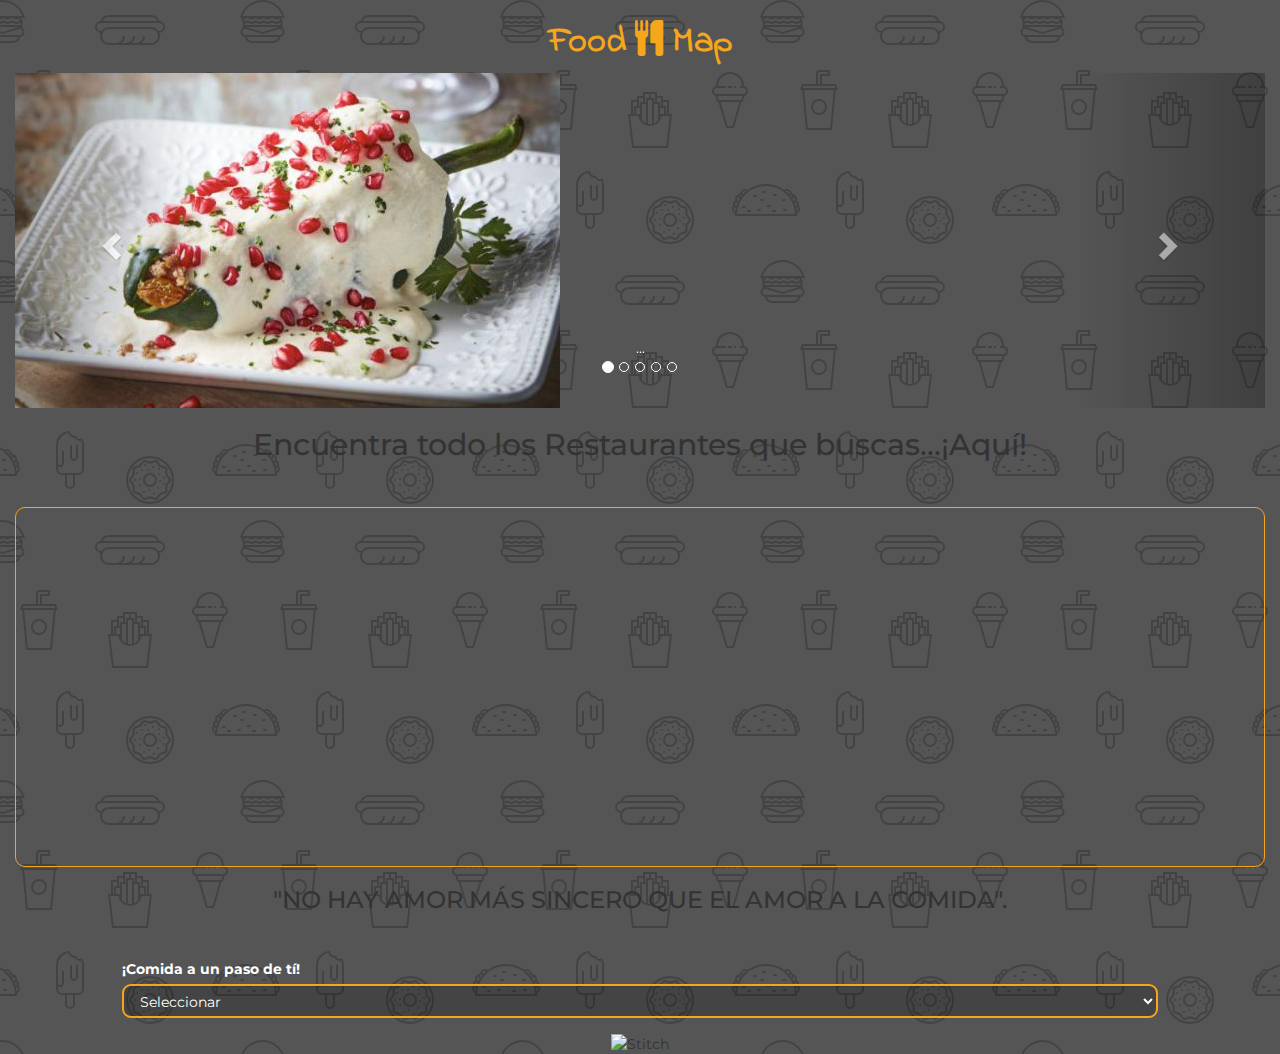
==== commit 2e6223a7: "Modificando data" ====
--- a/views/home.html
+++ b/views/home.html
@@ -5,6 +5,8 @@
     <meta http-equiv="X-UA-Compatible" content="IE=edge">
     <meta name="viewport" content="width=device-width, initial-scale=1">
     <title>FoodMap - Home</title>
+    <!--Añadiendo color a la barra de navegador que se verá desde versión movile-->
+  <meta name="theme-color" content="#2b2b2b"/>
     <link rel="icon" type="image/png" href="../assets/images/icon.png">
     <link href="https://fonts.googleapis.com/css?family=Indie+Flower|Montserrat" rel="stylesheet">
     <link rel="stylesheet" href="https://maxcdn.bootstrapcdn.com/font-awesome/4.7.0/css/font-awesome.min.css">
@@ -16,41 +18,124 @@
     <link rel="stylesheet" type="text/css" href="../css/main.css">
   </head>
   <body>
-    <main class="container-flex-column background-food">
+    <header class="hidden-xs hidden-sm">
       <div class="container-fluid">
+        <div class="row">
+          <div class=" col-md-12 col-lg-12">
+            <h1 class="text-center">Food <i class="fa fa-cutlery" aria-hidden="true"></i> Map</h1>
+          </div>
+        </div>
+      </div>
+    </header>
+    <main class=" background-food">
+      <div class="container-fluid hidden-lg hidden-md">
         <div class="row">
           <div class="col-xs-12">
             <h1 class="text-center">Food <i class="fa fa-cutlery" aria-hidden="true"></i> Map</h1>
+        </div>
+       </div>
+      </div>
+
+      <!--Slider que solo será visible en DESKTOP-->
+      <div class="container-fluid hidden-xs hidden-sm">
+        <div class="row">
+          <div class="col-lg-12 col-md-12">
+            <!--Slider-->
+            <div id="carousel-example-generic" class="carousel slide" data-ride="carousel">
+              <!-- Indicators -->
+              <ol class="carousel-indicators">
+                <li data-target="#carousel-example-generic" data-slide-to="0" class="active"></li>
+                <li data-target="#carousel-example-generic" data-slide-to="1"></li>
+                      <li data-target="#carousel-example-generic" data-slide-to="2"></li>
+                <li data-target="#carousel-example-generic" data-slide-to="3"></li>
+                <li data-target="#carousel-example-generic" data-slide-to="3"></li>
+              </ol>
+
+              <!-- Wrapper for slides -->
+              <div class="carousel-inner" role="listbox">
+                <div class="item active">
+                  <img src="../assets/images/chile-nogada.jpg" alt="Chile" class="img-responsive">
+                  <div class="carousel-caption">
+                    ...
+                  </div>
+                </div>
+                <div class="item">
+                  <img src="../assets/images/kimbap.jpg" alt="Kimbap" class="img-responsive">
+                  <div class="carousel-caption">
+                    ...
+                  </div>
+                </div>
+                <div class="item">
+                  <img src="../assets/images/sushi.jpg" alt="Sushi" class="img-responsive">
+                  <div class="carousel-caption">
+                    ...
+                  </div>
+                </div>
+                <div class="item">
+                  <img src="../assets/images/juanes.jpg" alt="Juanes" class="img-responsive">
+                  <div class="carousel-caption">
+                    ...
+                  </div>
+                </div>
+              </div>
+
+              <!-- Controls -->
+              <a class="left carousel-control" href="#carousel-example-generic" role="button" data-slide="prev">
+                <span class="glyphicon glyphicon-chevron-left" aria-hidden="true"></span>
+                <span class="sr-only">Previous</span>
+              </a>
+              <a class="right carousel-control" href="#carousel-example-generic" role="button" data-slide="next">
+                <span class="glyphicon glyphicon-chevron-right" aria-hidden="true"></span>
+                <span class="sr-only">Next</span>
+              </a>
+            </div>
+          </div>
+        </div>
+      </div>
+      <div class="container-fluid">
+        <div class="row hidden-xs hidden-sm">
+          <div class="col-lg-12">
+            <h2 class="text-center">Encuentra todo los Restaurantes que buscas...¡Aquí!</h2>
+          </div>
+        </div>
+        <div class="row">
+          <div class="col-xs-12">
+            <div class="container-map">
+              <iframe src="https://www.google.com/maps/embed?pb=!1m10!1m8!1m3!1d15601.50026064973!2d-76.9585448!3d-12.1548486!3m2!1i1024!2i768!4f13.1!5e0!3m2!1ses!2spe!4v1514426864490" width="600" height="450" frameborder="0" style="border:0" allowfullscreen class="col-xs-12"></iframe>
+            </div>
+          </div>
          </div>
-         <div class="row">
-           <div class="col-xs-12">
-             <div class="container-map">
-               <iframe src="https://www.google.com/maps/embed?pb=!1m10!1m8!1m3!1d15601.50026064973!2d-76.9585448!3d-12.1548486!3m2!1i1024!2i768!4f13.1!5e0!3m2!1ses!2spe!4v1514426864490" width="600" height="450" frameborder="0" style="border:0" allowfullscreen class="col-xs-12"></iframe>
-             </div>
-           </div>
-          </div>
-          <!--Filtros para tipo de comida-->
-          <div class="row">
-           <div class="col-xs-10 col-xs-offset-1">
-             <div class="form-group">
-              <label for="sel1" class="label-color">¡Comida a un paso de tí!</label>
-              <select class="form-control" id="sel1">
-                <option value="principal">Seleccionar</option>
-                <option class="styles-option" value="mexico">Mexicana</option>
-                <option class="styles-option" value="corea">Coreana</option>
-                <option class="styles-option" value="japon">Japonesa</option>
-                <option class="styles-option" value="peru">Peruana</option>
-              </select>
-            </div>
+         <div class="row hidden-xs hidden-sm">
+           <div class="col-lg-12">
+             <h3 class="text-center col-lg-12">"NO HAY AMOR MÁS SINCERO QUE EL AMOR A LA COMIDA".</h3>
            </div>
          </div>
-       </div>
+         <!--Filtros para tipo de comida-->
+         <div class="row">
+          <div class="col-xs-10 col-xs-offset-1">
+            <div class="form-group">
+             <label for="sel1" class="label-color">¡Comida a un paso de tí!</label>
+             <select class="form-control" id="sel1">
+               <option value="principal">Seleccionar</option>
+               <option class="styles-option" value="mexico">Mexicana</option>
+               <option class="styles-option" value="corea">Coreana</option>
+               <option class="styles-option" value="japon">Japonesa</option>
+               <option class="styles-option" value="peru">Peruana</option>
+             </select>
+           </div>
+          </div>
+        </div>
       </div>
 
       <!--Slider-->
       <div class="container-fluid">
         <div id="principal-view" class="slider">
-          <div class="row">
+          <div class="row hidden-xs hidden-sm">
+            <div class="col-lg-12 text-center">
+              <img src="https://pics.me.me/cuando-veo-que-ya-estan-trayendo-la-comida-gif-9601439.png" alt="Stitch" class="image-stitch">
+            </div>
+          </div>
+          <div class="row hidden-lg hidden-md">
             <div class="col-xs-12">
               <ul>
 				       <li>
@@ -70,131 +155,43 @@
           </div>
         </div>
 
-        <!--Comida mexicana---------------------->
-        <div id="mexican-food" class="hidden margin-div">
+        <!--Comida-->
+        <div id="food-list" class="hidden margin-div">
           <div class="row">
-            <div class="col-xs-6">
-              <img src="../assets/images/tacos.jpg" alt="" class="img-responsive imagen-circle" data-target='#taqueria' data-toggle="modal">
-            </div>
-            <div class="col-xs-6">
-              <img src="../assets/images/quesadillas.jpg" alt="" class="img-responsive imagen-circle" data-target='#chilis' data-toggle="modal">
+            <div class="col-xs-6 col-sm-6 text-center">
+              <img src="" alt="" class="img-responsive imagen-circle" data-target='#modal' data-toggle="modal">
+            </div>
+            <div class="col-xs-6 col-sm-6 text-center">
+              <img src="" alt="" class="img-responsive imagen-circle" data-target='#modal' data-toggle="modal">
             </div>
           </div>
           <div class="row">
-            <div class="col-xs-6">
-              <img src="../assets/images/enchiladas.jpg" alt="" class="img-responsive imagen-circle" data-target='#torito' data-toggle="modal">
-            </div>
-            <div class="col-xs-6">
-              <img src="../assets/images/chile-nogada.jpg" alt="" class="img-responsive imagen-circle" data-target='#tack' data-toggle="modal">
+            <div class="col-xs-6 col-sm-6 text-center">
+              <img src="" alt="" class="img-responsive imagen-circle" data-target='#modal' data-toggle="modal">
+            </div>
+            <div class="col-xs-6 col-sm-6 text-center">
+              <img src=".." alt="" class="img-responsive imagen-circle" data-target='#modal' data-toggle="modal">
             </div>
           </div>
           <div class="row">
-            <div class="col-xs-6">
-              <img src="../assets/images/tacos-pastor.jpg" alt="" class="img-responsive imagen-circle" data-target='#tu-taco' data-toggle="modal">
-            </div>
-            <div class="col-xs-6">
-              <img src="../assets/images/pozole.jpg" alt="" class="img-responsive imagen-circle"  data-target='#taco-naco' data-toggle="modal">
-            </div>
-          </div>
-        </div>
-
-        <!--Comida coreana---------------------->
-        <div id="korean-food" class="hidden margin-div">
-          <div class="row">
-            <div class="col-xs-6">
-              <img src="../assets/images/kimbap.jpg" alt="" class="img-responsive imagen-circle" data-target='#dos-hermanos' data-toggle="modal">
-            </div>
-            <div class="col-xs-6">
-              <img src="../assets/images/bibimbap.jpg" alt="" class="img-responsive imagen-circle" data-target='#no-da-ji' data-toggle="modal">
-            </div>
-          </div>
-          <div class="row">
-            <div class="col-xs-6">
-              <img src="../assets/images/jajangmyeon.jpg" alt="" class="img-responsive imagen-circle" data-target='#dae-jang' data-toggle="modal">
-            </div>
-            <div class="col-xs-6">
-              <img src="../assets/images/manduguk.jpg" alt="" class="img-responsive imagen-circle" data-target='#sr-kim' data-toggle="modal">
-            </div>
-          </div>
-          <div class="row">
-            <div class="col-xs-6">
-              <img src="../assets/images/tteokbokki.jpg" alt="" class="img-responsive imagen-circle" data-target='#namu' data-toggle="modal">
-            </div>
-            <div class="col-xs-6">
-              <img src="../assets/images/ssambap.jpg" alt="" class="img-responsive imagen-circle" data-target='#shifudoki' data-toggle="modal">
-            </div>
-          </div>
-        </div>
-
-        <!--Comida japonesa--------------------->
-        <div id="japanese-food" class="hidden margin-div">
-          <div class="row">
-            <div class="col-xs-6">
-              <img src="../assets/images/tsukemono.jpg" alt="" class="img-responsive imagen-circle">
-            </div>
-            <div class="col-xs-6">
-              <img src="../assets/images/ramen.jpg" alt="" class="img-responsive imagen-circle">
-            </div>
-          </div>
-          <div class="row">
-            <div class="col-xs-6">
-              <img src="../assets/images/katsu.jpg" alt="" class="img-responsive imagen-circle">
-            </div>
-            <div class="col-xs-6">
-              <img src="../assets/images/sushi.jpg" alt="" class="img-responsive imagen-circle">
-            </div>
-          </div>
-          <div class="row">
-            <div class="col-xs-6">
-              <img src="../assets/images/tofu.jpg" alt="" class="img-responsive imagen-circle">
-            </div>
-            <div class="col-xs-6">
-              <img src="../assets/images/tempura.jpg" alt="" class="img-responsive imagen-circle">
-            </div>
-          </div>
-        </div>
-
-        <!--Comida peruana---------------------->
-        <div id="peruvian-food" class="hidden margin-div">
-          <div class="row">
-            <div class="col-xs-6">
-              <img src="../assets/images/causa.jpg" alt="" class="img-responsive imagen-circle">
-            </div>
-            <div class="col-xs-6">
-              <img src="../assets/images/ceviche.jpg" alt="" class="img-responsive imagen-circle">
-            </div>
-          </div>
-          <div class="row">
-            <div class="col-xs-6">
-              <img src="../assets/images/aji-gallina.jpg" alt="" class="img-responsive imagen-circle">
-            </div>
-            <div class="col-xs-6">
-              <img src="../assets/images/anticuchos.jpg" alt="" class="img-responsive imagen-circle">
-            </div>
-          </div>
-          <div class="row">
-            <div class="col-xs-6">
-              <img src="../assets/images/juanes.jpg" alt="" class="img-responsive imagen-circle">
-            </div>
-            <div class="col-xs-6">
-              <img src="../assets/images/aeropuerto.jpg" alt="" class="img-responsive imagen-circle">
+            <div class="col-xs-6 col-sm-6 text-center">
+              <img src=".." alt="" class="img-responsive imagen-circle" data-target='#modal' data-toggle="modal">
+            </div>
+            <div class="col-xs-6 col-sm-6 text-center">
+              <img src="" alt="" class="img-responsive imagen-circle"  data-target='#modal' data-toggle="modal">
             </div>
           </div>
         </div>
       </div>
     </main>
 
-    <!---MODALES---------------------------------------------->
-
-    <!--Modales Mexican-Food---------------------------------------------------------------------------------------->
-
-    <!--Modal Restaurante 'Taquería No te rajes'-->
-    <div id="taqueria" class="modal fade my-modals" tabindex="-1" role="dialog" aria-labelledby="gridSystemModalLabel">
+    <!---MODAL-->
+    <div id="modal" class="modal fade my-modals" tabindex="-1" role="dialog" aria-labelledby="gridSystemModalLabel">
       <div class="modal-dialog" role="document">
         <div class="modal-content">
           <div class="modal-header">
             <button type="button" class="close white" data-dismiss="modal" aria-label="Close"><span aria-hidden="true">&times;</span></button>
-            <h3 class="modal-title text-center" id="gridSystemModalLabel">Taquería 'No te rajes'</h3>
+            <h3 class="modal-title text-center" id="gridSystemModalLabel">Nombre</h3>
           </div>
           <div class="modal-body">
             <div class="row">
@@ -215,10 +212,10 @@
             </div>
             <div class="row">
               <div class="col-xs-12">
-                <h4 class="text-center">Av. Alfredo Benavides 1083, Miraflores.</h4>
-                <p class="text-center">Rango: $$$ - $$$$$</p>
-                <p class="text-center">Delivery: Sí.</p>
-                <p class="text-center">Teléfono: 959 511 813.</p>
+                <h4 class="text-center">Dirección</h4>
+                <p class="text-center">Rango</p>
+                <p class="text-center">Delivery</p>
+                <p class="text-center">Teléfono</p>
               </div>
             </div>
           </div>
@@ -230,472 +227,9 @@
     </div>
     <!-- /.modal -->
 
-    <!--Modal Restaurante 'Chili's'-->
-    <div id="chilis" class="modal fade my-modals" tabindex="-1" role="dialog" aria-labelledby="gridSystemModalLabel">
-      <div class="modal-dialog" role="document">
-        <div class="modal-content">
-          <div class="modal-header">
-            <button type="button" class="close white" data-dismiss="modal" aria-label="Close"><span aria-hidden="true">&times;</span></button>
-            <h3 class="modal-title text-center" id="gridSystemModalLabel">Chili's</h3>
-          </div>
-          <div class="modal-body">
-            <div class="row">
-              <div class="col-xs-12">
-                <div class="container-map-modal">
-                  <iframe src="https://www.google.com/maps/embed?pb=!1m10!1m8!1m3!1d15601.50026064973!2d-76.9585448!3d-12.1548486!3m2!1i1024!2i768!4f13.1!5e0!3m2!1ses!2spe!4v1514426864490" width="600" height="450" frameborder="0" style="border:0" allowfullscreen class="col-xs-12"></iframe>
-                </div>
-              </div>
-            </div>
-            <div class="row">
-              <div class="col-xs-12 text-center">
-                <span class="glyphicon glyphicon-star yellow" aria-hidden="true"></span>
-                <span class="glyphicon glyphicon-star yellow" aria-hidden="true"></span>
-                <span class="glyphicon glyphicon-star yellow" aria-hidden="true"></span>
-                <span class="glyphicon glyphicon-star yellow" aria-hidden="true"></span>
-                <span class="glyphicon glyphicon-star-empty yellow" aria-hidden="true"></span>
-              </div>
-            </div>
-            <div class="row">
-              <div class="col-xs-12">
-                <h4 class="text-center">Av. Alfredo Benavides 1780, Miraflores 15048.</h4>
-                <p class="text-center">Rango: $$$$ - $$$$$</p>
-                <p class="text-center">Delivery: Sí.</p>
-                <p class="text-center">Teléfono: (01) 5055000.</p>
-              </div>
-            </div>
-          </div>
-          <div class="modal-footer">
-            <button type="button" class="btn col-xs-4 col-xs-offset-4 button-modal" data-dismiss="modal">Pedir ahora</button>
-          </div>
-        </div>
-      </div>
-    </div>
-    <!-- /.modal -->
-
-    <!--Modal Restaurante 'El torito'-->
-    <div id="torito" class="modal fade my-modals" tabindex="-1" role="dialog" aria-labelledby="gridSystemModalLabel">
-      <div class="modal-dialog" role="document">
-        <div class="modal-content">
-          <div class="modal-header">
-            <button type="button" class="close white" data-dismiss="modal" aria-label="Close"><span aria-hidden="true">&times;</span></button>
-            <h3 class="modal-title text-center" id="gridSystemModalLabel">El Torito</h3>
-          </div>
-          <div class="modal-body">
-            <div class="row">
-              <div class="col-xs-12">
-                <div class="container-map-modal">
-                  <iframe src="https://www.google.com/maps/embed?pb=!1m10!1m8!1m3!1d15601.50026064973!2d-76.9585448!3d-12.1548486!3m2!1i1024!2i768!4f13.1!5e0!3m2!1ses!2spe!4v1514426864490" width="600" height="450" frameborder="0" style="border:0" allowfullscreen class="col-xs-12"></iframe>
-                </div>
-              </div>
-            </div>
-            <div class="row">
-              <div class="col-xs-12 text-center">
-                <span class="glyphicon glyphicon-star yellow" aria-hidden="true"></span>
-                <span class="glyphicon glyphicon-star yellow" aria-hidden="true"></span>
-                <span class="glyphicon glyphicon-star-empty yellow" aria-hidden="true"></span>
-                <span class="glyphicon glyphicon-star-empty yellow" aria-hidden="true"></span>
-                <span class="glyphicon glyphicon-star-empty yellow" aria-hidden="true"></span>
-              </div>
-            </div>
-            <div class="row">
-              <div class="col-xs-12">
-                <h4 class="text-center">General Garzón 1685, Cercado de Lima 15072</h4>
-                <p class="text-center">Rango: $$ - $$$$$</p>
-                <p class="text-center">Delivery: No.</p>
-                <p class="text-center">Teléfono: (01) 4609924.</p>
-              </div>
-            </div>
-          </div>
-          <div class="modal-footer">
-            <button type="button" class="btn col-xs-4 col-xs-offset-4 button-modal" data-dismiss="modal">Pedir ahora</button>
-          </div>
-        </div>
-      </div>
-    </div>
-    <!-- /.modal -->
-
-    <!--Modal Restaurante 'Mr. Tack'-->
-    <div id="tack" class="modal fade my-modals" tabindex="-1" role="dialog" aria-labelledby="gridSystemModalLabel">
-      <div class="modal-dialog" role="document">
-        <div class="modal-content">
-          <div class="modal-header">
-            <button type="button" class="close white" data-dismiss="modal" aria-label="Close"><span aria-hidden="true">&times;</span></button>
-            <h3 class="modal-title text-center" id="gridSystemModalLabel">Mr. Tack</h3>
-          </div>
-          <div class="modal-body">
-            <div class="row">
-              <div class="col-xs-12">
-                <div class="container-map-modal">
-                  <iframe src="https://www.google.com/maps/embed?pb=!1m10!1m8!1m3!1d15601.50026064973!2d-76.9585448!3d-12.1548486!3m2!1i1024!2i768!4f13.1!5e0!3m2!1ses!2spe!4v1514426864490" width="600" height="450" frameborder="0" style="border:0" allowfullscreen class="col-xs-12"></iframe>
-                </div>
-              </div>
-            </div>
-            <div class="row">
-              <div class="col-xs-12 text-center">
-                <span class="glyphicon glyphicon-star yellow" aria-hidden="true"></span>
-                <span class="glyphicon glyphicon-star yellow" aria-hidden="true"></span>
-                <span class="glyphicon glyphicon-star yellow" aria-hidden="true"></span>
-                <span class="glyphicon glyphicon-star yellow" aria-hidden="true"></span>
-                <span class="glyphicon glyphicon-star yellow" aria-hidden="true"></span>
-              </div>
-            </div>
-            <div class="row">
-              <div class="col-xs-12">
-                <h4 class="text-center">Escardo 609, San Miguel 15088</h4>
-                <p class="text-center">Rango: $$$$ - $$$$$</p>
-                <p class="text-center">Delivery: Sí.</p>
-                <p class="text-center">Teléfono: (01) 3735060.</p>
-              </div>
-            </div>
-          </div>
-          <div class="modal-footer">
-            <button type="button" class="btn col-xs-4 col-xs-offset-4 button-modal" data-dismiss="modal">Pedir ahora</button>
-          </div>
-        </div>
-      </div>
-    </div>
-    <!-- /.modal -->
-
-    <!--Modal Restaurante 'Chinga tu taco'-->
-    <div id="tu-taco" class="modal fade my-modals" tabindex="-1" role="dialog" aria-labelledby="gridSystemModalLabel">
-      <div class="modal-dialog" role="document">
-        <div class="modal-content">
-          <div class="modal-header">
-            <button type="button" class="close white" data-dismiss="modal" aria-label="Close"><span aria-hidden="true">&times;</span></button>
-            <h3 class="modal-title text-center" id="gridSystemModalLabel">Chinga tu taco</h3>
-          </div>
-          <div class="modal-body">
-            <div class="row">
-              <div class="col-xs-12">
-                <div class="container-map-modal">
-                  <iframe src="https://www.google.com/maps/embed?pb=!1m10!1m8!1m3!1d15601.50026064973!2d-76.9585448!3d-12.1548486!3m2!1i1024!2i768!4f13.1!5e0!3m2!1ses!2spe!4v1514426864490" width="600" height="450" frameborder="0" style="border:0" allowfullscreen class="col-xs-12"></iframe>
-                </div>
-              </div>
-            </div>
-            <div class="row">
-              <div class="col-xs-12 text-center">
-                <span class="glyphicon glyphicon-star yellow" aria-hidden="true"></span>
-                <span class="glyphicon glyphicon-star yellow" aria-hidden="true"></span>
-                <span class="glyphicon glyphicon-star yellow" aria-hidden="true"></span>
-                <span class="glyphicon glyphicon-star yellow" aria-hidden="true"></span>
-                <span class="glyphicon glyphicon-star yellow" aria-hidden="true"></span>
-              </div>
-            </div>
-            <div class="row">
-              <div class="col-xs-12">
-                <h4 class="text-center">Av Mariscal La Mar 1300, Miraflores 15074</h4>
-                <p class="text-center">Rango: $$$$$ - $$$$$</p>
-                <p class="text-center">Delivery: No.</p>
-                <p class="text-center">Teléfono: (01) 2853605.</p>
-              </div>
-            </div>
-          </div>
-          <div class="modal-footer">
-            <button type="button" class="btn col-xs-4 col-xs-offset-4 button-modal" data-dismiss="modal">Pedir ahora</button>
-          </div>
-        </div>
-      </div>
-    </div>
-    <!-- /.modal -->
-
-    <!--Modal Restaurante 'Taco naco'-->
-    <div id="taco-naco" class="modal fade my-modals" tabindex="-1" role="dialog" aria-labelledby="gridSystemModalLabel">
-      <div class="modal-dialog" role="document">
-        <div class="modal-content">
-          <div class="modal-header">
-            <button type="button" class="close white" data-dismiss="modal" aria-label="Close"><span aria-hidden="true">&times;</span></button>
-            <h3 class="modal-title text-center" id="gridSystemModalLabel">Taco Naco</h3>
-          </div>
-          <div class="modal-body">
-            <div class="row">
-              <div class="col-xs-12">
-                <div class="container-map-modal">
-                  <iframe src="https://www.google.com/maps/embed?pb=!1m10!1m8!1m3!1d15601.50026064973!2d-76.9585448!3d-12.1548486!3m2!1i1024!2i768!4f13.1!5e0!3m2!1ses!2spe!4v1514426864490" width="600" height="450" frameborder="0" style="border:0" allowfullscreen class="col-xs-12"></iframe>
-                </div>
-              </div>
-            </div>
-            <div class="row">
-              <div class="col-xs-12 text-center">
-                <span class="glyphicon glyphicon-star yellow" aria-hidden="true"></span>
-                <span class="glyphicon glyphicon-star yellow" aria-hidden="true"></span>
-                <span class="glyphicon glyphicon-star yellow" aria-hidden="true"></span>
-                <span class="glyphicon glyphicon-star-empty yellow" aria-hidden="true"></span>
-                <span class="glyphicon glyphicon-star-empty yellow" aria-hidden="true"></span>
-              </div>
-            </div>
-            <div class="row">
-              <div class="col-xs-12">
-                <h4 class="text-center">Av. Alejandro Velasco Astete 2024, Santiago de Surco 15039</h4>
-                <p class="text-center">Rango: $$$ - $$$$$</p>
-                <p class="text-center">Delivery: Sí.</p>
-                <p class="text-center">Teléfono: (01) 2730425.</p>
-              </div>
-            </div>
-          </div>
-          <div class="modal-footer">
-            <button type="button" class="btn col-xs-4 col-xs-offset-4 button-modal" data-dismiss="modal">Pedir ahora</button>
-          </div>
-        </div>
-      </div>
-    </div>
-    <!-- /.modal -->
-
-
-    <!--Modales koreanFood------------------------------------------------------------------------------------------>
-
-    <!--Modal Restaurante 'Dos Hermanos'-->
-    <div id="dos-hermanos" class="modal fade my-modals" tabindex="-1" role="dialog" aria-labelledby="gridSystemModalLabel">
-      <div class="modal-dialog" role="document">
-        <div class="modal-content">
-          <div class="modal-header">
-            <button type="button" class="close white" data-dismiss="modal" aria-label="Close"><span aria-hidden="true">&times;</span></button>
-            <h3 class="modal-title text-center" id="gridSystemModalLabel">Restaurante Coreano Dos Hermanos</h3>
-          </div>
-          <div class="modal-body">
-            <div class="row">
-              <div class="col-xs-12">
-                <div class="container-map-modal">
-                  <iframe src="https://www.google.com/maps/embed?pb=!1m10!1m8!1m3!1d15601.50026064973!2d-76.9585448!3d-12.1548486!3m2!1i1024!2i768!4f13.1!5e0!3m2!1ses!2spe!4v1514426864490" width="600" height="450" frameborder="0" style="border:0" allowfullscreen class="col-xs-12"></iframe>
-                </div>
-              </div>
-            </div>
-            <div class="row">
-              <div class="col-xs-12 text-center">
-                <span class="glyphicon glyphicon-star yellow" aria-hidden="true"></span>
-                <span class="glyphicon glyphicon-star yellow" aria-hidden="true"></span>
-                <span class="glyphicon glyphicon-star yellow" aria-hidden="true"></span>
-                <span class="glyphicon glyphicon-star-empty yellow" aria-hidden="true"></span>
-                <span class="glyphicon glyphicon-star-empty yellow" aria-hidden="true"></span>
-              </div>
-            </div>
-            <div class="row">
-              <div class="col-xs-12">
-                <h4 class="text-center">Av. Aviación 4812, Santiago de Surco 15038</h4>
-                <p class="text-center">Rango: $$$ - $$$$$</p>
-                <p class="text-center">Delivery: No.</p>
-                <p class="text-center">Teléfono: (01) 5606287.</p>
-              </div>
-            </div>
-          </div>
-          <div class="modal-footer">
-            <button type="button" class="btn col-xs-4 col-xs-offset-4 button-modal" data-dismiss="modal">Pedir ahora</button>
-          </div>
-        </div>
-      </div>
-    </div>
-    <!-- /.modal -->
-
-    <!--Modal Restaurante 'No Da Ji'-->
-    <div id="no-da-ji" class="modal fade my-modals" tabindex="-1" role="dialog" aria-labelledby="gridSystemModalLabel">
-      <div class="modal-dialog" role="document">
-        <div class="modal-content">
-          <div class="modal-header">
-            <button type="button" class="close white" data-dismiss="modal" aria-label="Close"><span aria-hidden="true">&times;</span></button>
-            <h3 class="modal-title text-center" id="gridSystemModalLabel">No Da Ji</h3>
-          </div>
-          <div class="modal-body">
-            <div class="row">
-              <div class="col-xs-12">
-                <div class="container-map-modal">
-                  <iframe src="https://www.google.com/maps/embed?pb=!1m10!1m8!1m3!1d15601.50026064973!2d-76.9585448!3d-12.1548486!3m2!1i1024!2i768!4f13.1!5e0!3m2!1ses!2spe!4v1514426864490" width="600" height="450" frameborder="0" style="border:0" allowfullscreen class="col-xs-12"></iframe>
-                </div>
-              </div>
-            </div>
-            <div class="row">
-              <div class="col-xs-12 text-center">
-                <span class="glyphicon glyphicon-star yellow" aria-hidden="true"></span>
-                <span class="glyphicon glyphicon-star yellow" aria-hidden="true"></span>
-                <span class="glyphicon glyphicon-star yellow" aria-hidden="true"></span>
-                <span class="glyphicon glyphicon-star-empty yellow" aria-hidden="true"></span>
-                <span class="glyphicon glyphicon-star-empty yellow" aria-hidden="true"></span>
-              </div>
-            </div>
-            <div class="row">
-              <div class="col-xs-12">
-                <h4 class="text-center">Av. Aviación 3261, Cercado de Lima 15037</h4>
-                <p class="text-center">Rango: $$$ - $$$$$</p>
-                <p class="text-center">Delivery: No.</p>
-                <p class="text-center">Teléfono: (01) 4760093.</p>
-              </div>
-            </div>
-          </div>
-          <div class="modal-footer">
-            <button type="button" class="btn col-xs-4 col-xs-offset-4 button-modal" data-dismiss="modal">Pedir ahora</button>
-          </div>
-        </div>
-      </div>
-    </div>
-    <!-- /.modal -->
-
-    <!--Modal Restaurante 'Dae Jang Geum'-->
-    <div id="dae-jang" class="modal fade my-modals" tabindex="-1" role="dialog" aria-labelledby="gridSystemModalLabel">
-      <div class="modal-dialog" role="document">
-        <div class="modal-content">
-          <div class="modal-header">
-            <button type="button" class="close white" data-dismiss="modal" aria-label="Close"><span aria-hidden="true">&times;</span></button>
-            <h3 class="modal-title text-center" id="gridSystemModalLabel">Dae Jang Geum</h3>
-          </div>
-          <div class="modal-body">
-            <div class="row">
-              <div class="col-xs-12">
-                <div class="container-map-modal">
-                  <iframe src="https://www.google.com/maps/embed?pb=!1m10!1m8!1m3!1d15601.50026064973!2d-76.9585448!3d-12.1548486!3m2!1i1024!2i768!4f13.1!5e0!3m2!1ses!2spe!4v1514426864490" width="600" height="450" frameborder="0" style="border:0" allowfullscreen class="col-xs-12"></iframe>
-                </div>
-              </div>
-            </div>
-            <div class="row">
-              <div class="col-xs-12 text-center">
-                <span class="glyphicon glyphicon-star yellow" aria-hidden="true"></span>
-                <span class="glyphicon glyphicon-star yellow" aria-hidden="true"></span>
-                <span class="glyphicon glyphicon-star yellow" aria-hidden="true"></span>
-                <span class="glyphicon glyphicon-star yellow" aria-hidden="true"></span>
-                <span class="glyphicon glyphicon-star-empty yellow" aria-hidden="true"></span>
-              </div>
-            </div>
-            <div class="row">
-              <div class="col-xs-12">
-                <h4 class="text-center">Av San Borja Sur 279, San Borja 15036</h4>
-                <p class="text-center">Rango: $$$$ - $$$$$</p>
-                <p class="text-center">Delivery: Sí.</p>
-                <p class="text-center">Teléfono: (01) 6249254.</p>
-              </div>
-            </div>
-          </div>
-          <div class="modal-footer">
-            <button type="button" class="btn col-xs-4 col-xs-offset-4 button-modal" data-dismiss="modal">Pedir ahora</button>
-          </div>
-        </div>
-      </div>
-    </div>
-    <!-- /.modal -->
-
-    <!--Modal Restaurante 'Sr. Kim'-->
-    <div id="sr-kim" class="modal fade my-modals" tabindex="-1" role="dialog" aria-labelledby="gridSystemModalLabel">
-      <div class="modal-dialog" role="document">
-        <div class="modal-content">
-          <div class="modal-header">
-            <button type="button" class="close white" data-dismiss="modal" aria-label="Close"><span aria-hidden="true">&times;</span></button>
-            <h3 class="modal-title text-center" id="gridSystemModalLabel">Sr. Kim</h3>
-          </div>
-          <div class="modal-body">
-            <div class="row">
-              <div class="col-xs-12">
-                <div class="container-map-modal">
-                  <iframe src="https://www.google.com/maps/embed?pb=!1m10!1m8!1m3!1d15601.50026064973!2d-76.9585448!3d-12.1548486!3m2!1i1024!2i768!4f13.1!5e0!3m2!1ses!2spe!4v1514426864490" width="600" height="450" frameborder="0" style="border:0" allowfullscreen class="col-xs-12"></iframe>
-                </div>
-              </div>
-            </div>
-            <div class="row">
-              <div class="col-xs-12 text-center">
-                <span class="glyphicon glyphicon-star yellow" aria-hidden="true"></span>
-                <span class="glyphicon glyphicon-star yellow" aria-hidden="true"></span>
-                <span class="glyphicon glyphicon-star yellow" aria-hidden="true"></span>
-                <span class="glyphicon glyphicon-star yellow" aria-hidden="true"></span>
-                <span class="glyphicon glyphicon-star-empty yellow" aria-hidden="true"></span>
-              </div>
-            </div>
-            <div class="row">
-              <div class="col-xs-12">
-                <h4 class="text-center">Centro Comercial Arenales, Av. Arenales 1737, Lince 15046</h4>
-                <p class="text-center">Rango: $$ - $$$$$</p>
-                <p class="text-center">Delivery: No.</p>
-                <p class="text-center">Teléfono: 993 367 996.</p>
-              </div>
-            </div>
-          </div>
-          <div class="modal-footer">
-            <button type="button" class="btn col-xs-4 col-xs-offset-4 button-modal" data-dismiss="modal">Pedir ahora</button>
-          </div>
-        </div>
-      </div>
-    </div>
-    <!-- /.modal -->
-
-    <!--Modal Restaurante 'Namu'-->
-    <div id="namu" class="modal fade my-modals" tabindex="-1" role="dialog" aria-labelledby="gridSystemModalLabel">
-      <div class="modal-dialog" role="document">
-        <div class="modal-content">
-          <div class="modal-header">
-            <button type="button" class="close white" data-dismiss="modal" aria-label="Close"><span aria-hidden="true">&times;</span></button>
-            <h3 class="modal-title text-center" id="gridSystemModalLabel">Restaurante Namu</h3>
-          </div>
-          <div class="modal-body">
-            <div class="row">
-              <div class="col-xs-12">
-                <div class="container-map-modal">
-                  <iframe src="https://www.google.com/maps/embed?pb=!1m10!1m8!1m3!1d15601.50026064973!2d-76.9585448!3d-12.1548486!3m2!1i1024!2i768!4f13.1!5e0!3m2!1ses!2spe!4v1514426864490" width="600" height="450" frameborder="0" style="border:0" allowfullscreen class="col-xs-12"></iframe>
-                </div>
-              </div>
-            </div>
-            <div class="row">
-              <div class="col-xs-12 text-center">
-                <span class="glyphicon glyphicon-star yellow" aria-hidden="true"></span>
-                <span class="glyphicon glyphicon-star yellow" aria-hidden="true"></span>
-                <span class="glyphicon glyphicon-star yellow" aria-hidden="true"></span>
-                <span class="glyphicon glyphicon-star yellow" aria-hidden="true"></span>
-                <span class="glyphicon glyphicon-star-empty yellow" aria-hidden="true"></span>
-              </div>
-            </div>
-            <div class="row">
-              <div class="col-xs-12">
-                <h4 class="text-center">Centro Comercial Arenales, Av. Arenales 1737, Lince 15073</h4>
-                <p class="text-center">Rango: $$ - $$$$$</p>
-                <p class="text-center">Delivery: No.</p>
-                <p class="text-center">Teléfono: 989 791 242.</p>
-              </div>
-            </div>
-          </div>
-          <div class="modal-footer">
-            <button type="button" class="btn col-xs-4 col-xs-offset-4 button-modal" data-dismiss="modal">Pedir ahora</button>
-          </div>
-        </div>
-      </div>
-    </div>
-    <!-- /.modal -->
-
-    <!--Modal Restaurante 'SHIFUDOKI'-->
-    <div id="shifudoki" class="modal fade my-modals" tabindex="-1" role="dialog" aria-labelledby="gridSystemModalLabel">
-      <div class="modal-dialog" role="document">
-        <div class="modal-content">
-          <div class="modal-header">
-            <button type="button" class="close white" data-dismiss="modal" aria-label="Close"><span aria-hidden="true">&times;</span></button>
-            <h3 class="modal-title text-center" id="gridSystemModalLabel">SHIFUDOKI</h3>
-          </div>
-          <div class="modal-body">
-            <div class="row">
-              <div class="col-xs-12">
-                <div class="container-map-modal">
-                  <iframe src="https://www.google.com/maps/embed?pb=!1m10!1m8!1m3!1d15601.50026064973!2d-76.9585448!3d-12.1548486!3m2!1i1024!2i768!4f13.1!5e0!3m2!1ses!2spe!4v1514426864490" width="600" height="450" frameborder="0" style="border:0" allowfullscreen class="col-xs-12"></iframe>
-                </div>
-              </div>
-            </div>
-            <div class="row">
-              <div class="col-xs-12 text-center">
-                <span class="glyphicon glyphicon-star yellow" aria-hidden="true"></span>
-                <span class="glyphicon glyphicon-star yellow" aria-hidden="true"></span>
-                <span class="glyphicon glyphicon-star yellow" aria-hidden="true"></span>
-                <span class="glyphicon glyphicon-star yellow" aria-hidden="true"></span>
-                <span class="glyphicon glyphicon-star-empty yellow" aria-hidden="true"></span>
-              </div>
-            </div>
-            <div class="row">
-              <div class="col-xs-12">
-                <h4 class="text-center">Centro Comercial Arenales, Av. Arenales 1737, Lince 15046</h4>
-                <p class="text-center">Rango: $$ - $$$$$</p>
-                <p class="text-center">Delivery: No.</p>
-                <p class="text-center">Teléfono: 939 726 487.</p>
-              </div>
-            </div>
-          </div>
-          <div class="modal-footer">
-            <button type="button" class="btn col-xs-4 col-xs-offset-4 button-modal" data-dismiss="modal">Pedir ahora</button>
-          </div>
-        </div>
-      </div>
-    </div>
-    <!-- /.modal -->
     <script type="text/javascript" src="../vendors/jQuery/jquery-3.2.1.min.js"></script>
     <script src="https://maxcdn.bootstrapcdn.com/bootstrap/3.3.7/js/bootstrap.min.js" integrity="sha384-Tc5IQib027qvyjSMfHjOMaLkfuWVxZxUPnCJA7l2mCWNIpG9mGCD8wGNIcPD7Txa" crossorigin="anonymous"></script>
+    <script type="text/javascript" src="../js/data.js"></script>
     <script type="text/javascript" src="../js/home.js"></script>
   </body>
 </html>
